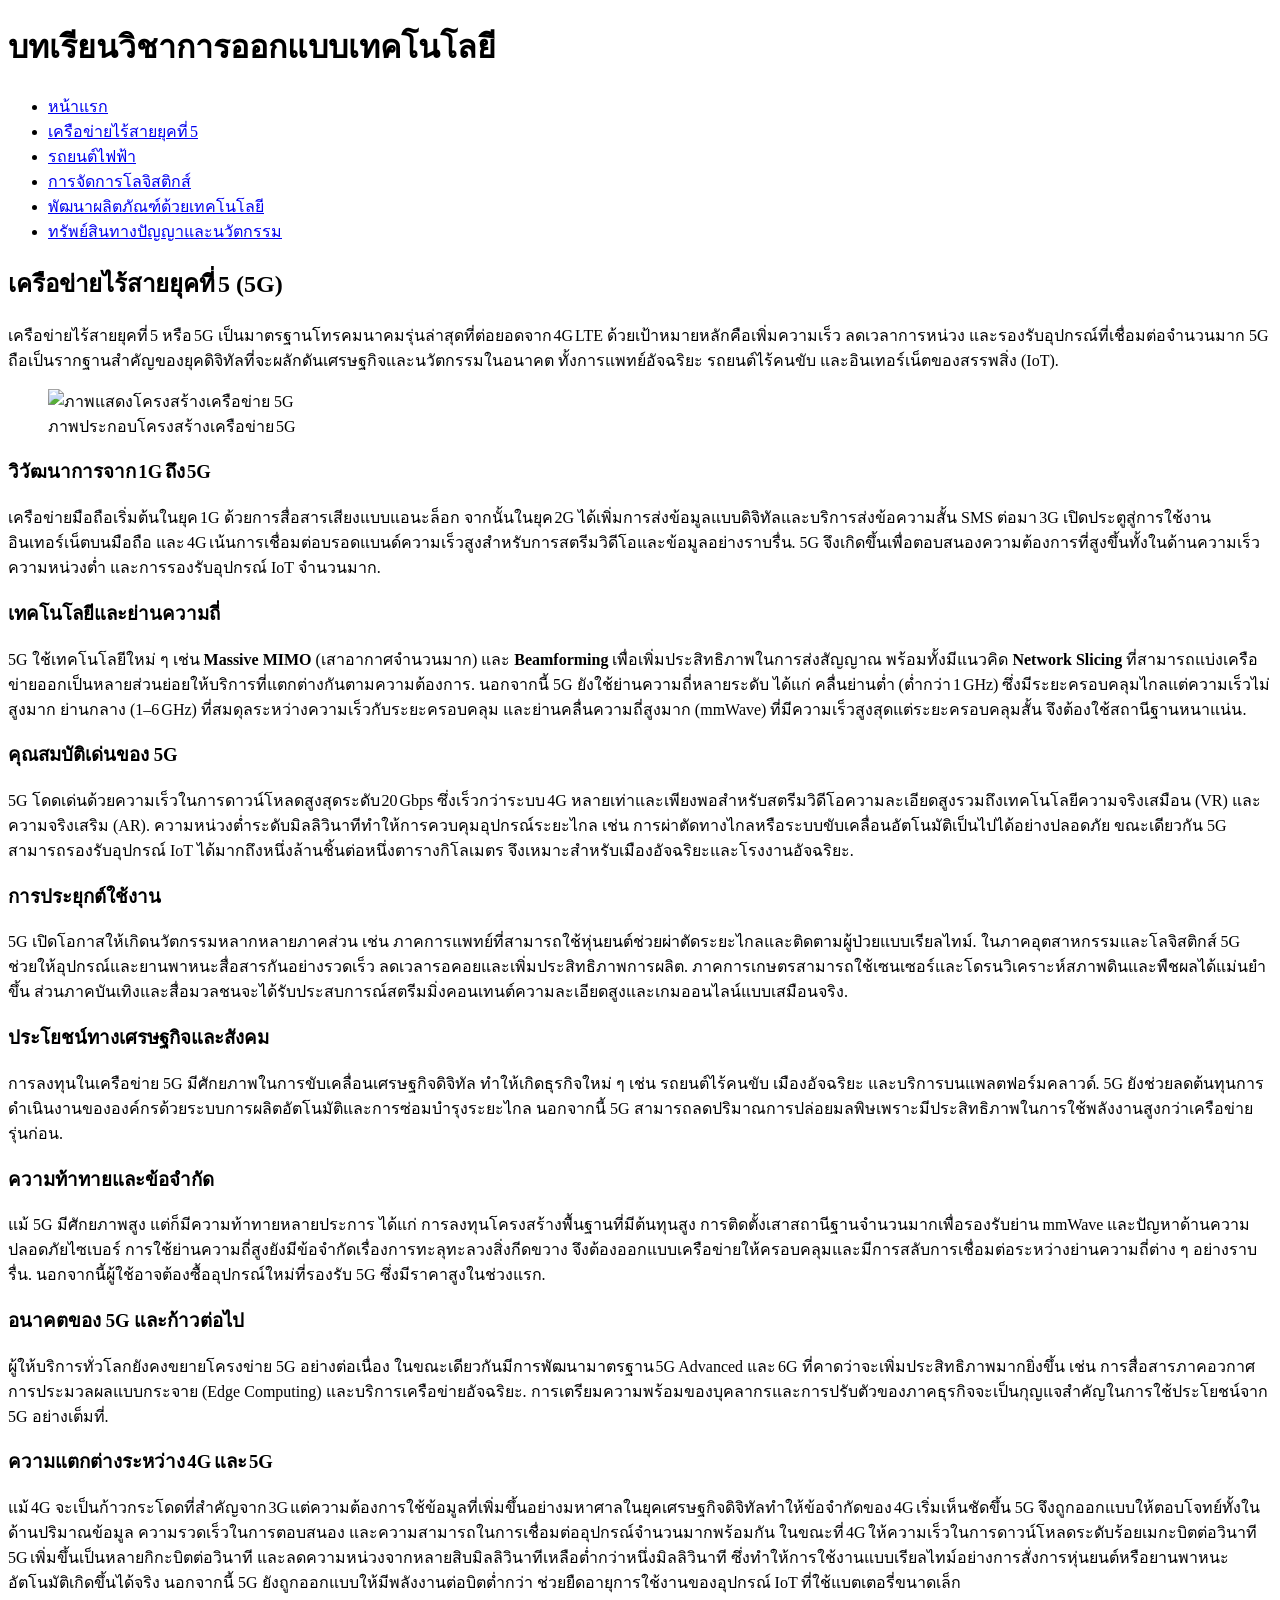
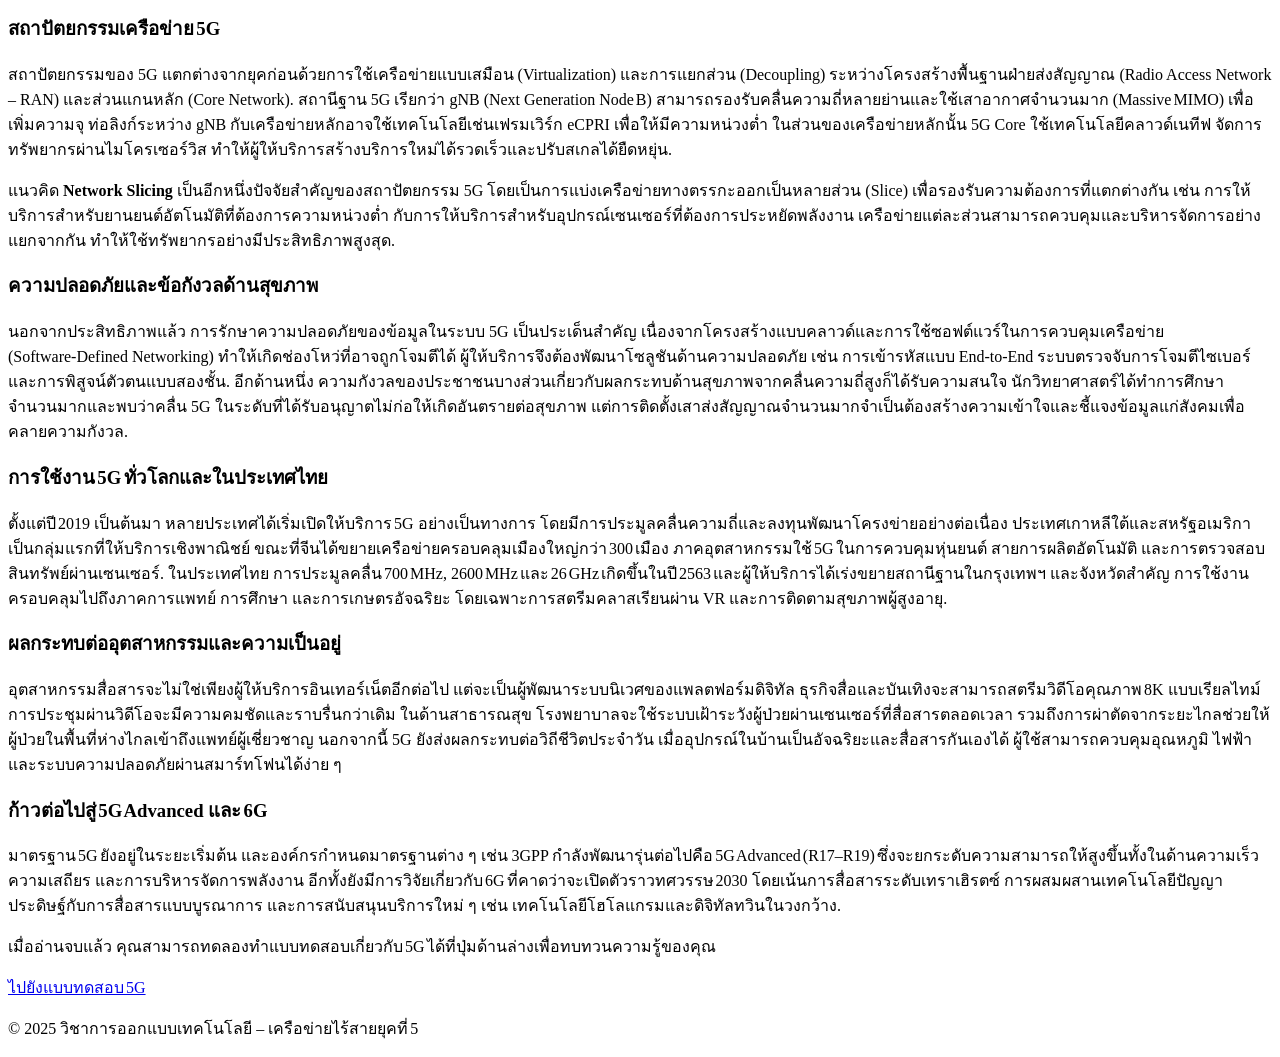
==== 5g.html @ a0be7d66 "Add files via upload" ====
<!DOCTYPE html>
<html lang="th">
<head>
  <meta charset="UTF-8">
  <meta name="viewport" content="width=device-width, initial-scale=1.0">
  <title>เครือข่ายไร้สายยุคที่ 5 (5G)</title>
  <link rel="stylesheet" href="css/style.css">
</head>
<body>
  <header>
    <h1>บทเรียนวิชาการออกแบบเทคโนโลยี</h1>
    <nav>
      <ul>
        <li><a href="index.html">หน้าแรก</a></li>
        <li><a href="5g.html">เครือข่ายไร้สายยุคที่ 5</a></li>
        <li><a href="ev.html">รถยนต์ไฟฟ้า</a></li>
        <li><a href="logistics.html">การจัดการโลจิสติกส์</a></li>
        <li><a href="product_dev.html">พัฒนาผลิตภัณฑ์ด้วยเทคโนโลยี</a></li>
        <li><a href="ip.html">ทรัพย์สินทางปัญญาและนวัตกรรม</a></li>
      </ul>
    </nav>
  </header>

  <div class="container">
    <h2>เครือข่ายไร้สายยุคที่ 5 (5G)</h2>

    <p>เครือข่ายไร้สายยุคที่ 5 หรือ 5G เป็นมาตรฐานโทรคมนาคมรุ่นล่าสุดที่ต่อยอดจาก 4G LTE ด้วยเป้าหมายหลักคือเพิ่มความเร็ว ลดเวลาการหน่วง และรองรับอุปกรณ์ที่เชื่อมต่อจำนวนมาก 5G ถือเป็นรากฐานสำคัญของยุคดิจิทัลที่จะผลักดันเศรษฐกิจและนวัตกรรมในอนาคต ทั้งการแพทย์อัจฉริยะ รถยนต์ไร้คนขับ และอินเทอร์เน็ตของสรรพสิ่ง (IoT).</p>

    <figure>
      <img src="images/5g_detail.png" alt="ภาพแสดงโครงสร้างเครือข่าย 5G">
      <figcaption>ภาพประกอบโครงสร้างเครือข่าย 5G</figcaption>
    </figure>

    <h3>วิวัฒนาการจาก 1G ถึง 5G</h3>
    <p>เครือข่ายมือถือเริ่มต้นในยุค 1G ด้วยการสื่อสารเสียงแบบแอนะล็อก จากนั้นในยุค 2G ได้เพิ่มการส่งข้อมูลแบบดิจิทัลและบริการส่งข้อความสั้น SMS ต่อมา 3G เปิดประตูสู่การใช้งานอินเทอร์เน็ตบนมือถือ และ 4G เน้นการเชื่อมต่อบรอดแบนด์ความเร็วสูงสำหรับการสตรีมวิดีโอและข้อมูลอย่างราบรื่น. 5G จึงเกิดขึ้นเพื่อตอบสนองความต้องการที่สูงขึ้นทั้งในด้านความเร็ว ความหน่วงต่ำ และการรองรับอุปกรณ์ IoT จำนวนมาก.</p>

    <h3>เทคโนโลยีและย่านความถี่</h3>
    <p>5G ใช้เทคโนโลยีใหม่ ๆ เช่น <strong>Massive MIMO</strong> (เสาอากาศจำนวนมาก) และ <strong>Beamforming</strong> เพื่อเพิ่มประสิทธิภาพในการส่งสัญญาณ พร้อมทั้งมีแนวคิด <strong>Network Slicing</strong> ที่สามารถแบ่งเครือข่ายออกเป็นหลายส่วนย่อยให้บริการที่แตกต่างกันตามความต้องการ. นอกจากนี้ 5G ยังใช้ย่านความถี่หลายระดับ ได้แก่ คลื่นย่านต่ำ (ต่ำกว่า 1 GHz) ซึ่งมีระยะครอบคลุมไกลแต่ความเร็วไม่สูงมาก ย่านกลาง (1–6 GHz) ที่สมดุลระหว่างความเร็วกับระยะครอบคลุม และย่านคลื่นความถี่สูงมาก (mmWave) ที่มีความเร็วสูงสุดแต่ระยะครอบคลุมสั้น จึงต้องใช้สถานีฐานหนาแน่น.</p>

    <h3>คุณสมบัติเด่นของ 5G</h3>
    <p>5G โดดเด่นด้วยความเร็วในการดาวน์โหลดสูงสุดระดับ 20 Gbps ซึ่งเร็วกว่าระบบ 4G หลายเท่าและเพียงพอสำหรับสตรีมวิดีโอความละเอียดสูงรวมถึงเทคโนโลยีความจริงเสมือน (VR) และความจริงเสริม (AR). ความหน่วงต่ำระดับมิลลิวินาทีทำให้การควบคุมอุปกรณ์ระยะไกล เช่น การผ่าตัดทางไกลหรือระบบขับเคลื่อนอัตโนมัติเป็นไปได้อย่างปลอดภัย ขณะเดียวกัน 5G สามารถรองรับอุปกรณ์ IoT ได้มากถึงหนึ่งล้านชิ้นต่อหนึ่งตารางกิโลเมตร จึงเหมาะสำหรับเมืองอัจฉริยะและโรงงานอัจฉริยะ.</p>

    <h3>การประยุกต์ใช้งาน</h3>
    <p>5G เปิดโอกาสให้เกิดนวัตกรรมหลากหลายภาคส่วน เช่น ภาคการแพทย์ที่สามารถใช้หุ่นยนต์ช่วยผ่าตัดระยะไกลและติดตามผู้ป่วยแบบเรียลไทม์. ในภาคอุตสาหกรรมและโลจิสติกส์ 5G ช่วยให้อุปกรณ์และยานพาหนะสื่อสารกันอย่างรวดเร็ว ลดเวลารอคอยและเพิ่มประสิทธิภาพการผลิต. ภาคการเกษตรสามารถใช้เซนเซอร์และโดรนวิเคราะห์สภาพดินและพืชผลได้แม่นยำขึ้น ส่วนภาคบันเทิงและสื่อมวลชนจะได้รับประสบการณ์สตรีมมิ่งคอนเทนต์ความละเอียดสูงและเกมออนไลน์แบบเสมือนจริง.</p>

    <h3>ประโยชน์ทางเศรษฐกิจและสังคม</h3>
    <p>การลงทุนในเครือข่าย 5G มีศักยภาพในการขับเคลื่อนเศรษฐกิจดิจิทัล ทำให้เกิดธุรกิจใหม่ ๆ เช่น รถยนต์ไร้คนขับ เมืองอัจฉริยะ และบริการบนแพลตฟอร์มคลาวด์. 5G ยังช่วยลดต้นทุนการดำเนินงานขององค์กรด้วยระบบการผลิตอัตโนมัติและการซ่อมบำรุงระยะไกล นอกจากนี้ 5G สามารถลดปริมาณการปล่อยมลพิษเพราะมีประสิทธิภาพในการใช้พลังงานสูงกว่าเครือข่ายรุ่นก่อน.</p>

    <h3>ความท้าทายและข้อจำกัด</h3>
    <p>แม้ 5G มีศักยภาพสูง แต่ก็มีความท้าทายหลายประการ ได้แก่ การลงทุนโครงสร้างพื้นฐานที่มีต้นทุนสูง การติดตั้งเสาสถานีฐานจำนวนมากเพื่อรองรับย่าน mmWave และปัญหาด้านความปลอดภัยไซเบอร์ การใช้ย่านความถี่สูงยังมีข้อจำกัดเรื่องการทะลุทะลวงสิ่งกีดขวาง จึงต้องออกแบบเครือข่ายให้ครอบคลุมและมีการสลับการเชื่อมต่อระหว่างย่านความถี่ต่าง ๆ อย่างราบรื่น. นอกจากนี้ผู้ใช้อาจต้องซื้ออุปกรณ์ใหม่ที่รองรับ 5G ซึ่งมีราคาสูงในช่วงแรก.</p>

    <h3>อนาคตของ 5G และก้าวต่อไป</h3>
    <p>ผู้ให้บริการทั่วโลกยังคงขยายโครงข่าย 5G อย่างต่อเนื่อง ในขณะเดียวกันมีการพัฒนามาตรฐาน 5G&nbsp;Advanced และ 6G ที่คาดว่าจะเพิ่มประสิทธิภาพมากยิ่งขึ้น เช่น การสื่อสารภาคอวกาศ การประมวลผลแบบกระจาย (Edge Computing) และบริการเครือข่ายอัจฉริยะ. การเตรียมความพร้อมของบุคลากรและการปรับตัวของภาคธุรกิจจะเป็นกุญแจสำคัญในการใช้ประโยชน์จาก 5G อย่างเต็มที่.</p>

    <!-- เพิ่มเนื้อหาเชิงลึกเกี่ยวกับเครือข่าย 5G -->
    <h3>ความแตกต่างระหว่าง 4G และ 5G</h3>
    <p>แม้ 4G จะเป็นก้าวกระโดดที่สำคัญจาก 3G แต่ความต้องการใช้ข้อมูลที่เพิ่มขึ้นอย่างมหาศาลในยุคเศรษฐกิจดิจิทัลทำให้ข้อจำกัดของ 4G เริ่มเห็นชัดขึ้น 5G จึงถูกออกแบบให้ตอบโจทย์ทั้งในด้านปริมาณข้อมูล ความรวดเร็วในการตอบสนอง และความสามารถในการเชื่อมต่ออุปกรณ์จำนวนมากพร้อมกัน ในขณะที่ 4G ให้ความเร็วในการดาวน์โหลดระดับร้อยเมกะบิตต่อวินาที 5G เพิ่มขึ้นเป็นหลายกิกะบิตต่อวินาที และลดความหน่วงจากหลายสิบมิลลิวินาทีเหลือต่ำกว่าหนึ่งมิลลิวินาที ซึ่งทำให้การใช้งานแบบเรียลไทม์อย่างการสั่งการหุ่นยนต์หรือยานพาหนะอัตโนมัติเกิดขึ้นได้จริง นอกจากนี้ 5G ยังถูกออกแบบให้มีพลังงานต่อบิตต่ำกว่า ช่วยยืดอายุการใช้งานของอุปกรณ์ IoT ที่ใช้แบตเตอรี่ขนาดเล็ก</p>

    <h3>สถาปัตยกรรมเครือข่าย 5G</h3>
    <p>สถาปัตยกรรมของ 5G แตกต่างจากยุคก่อนด้วยการใช้เครือข่ายแบบเสมือน (Virtualization) และการแยกส่วน (Decoupling) ระหว่างโครงสร้างพื้นฐานฝ่ายส่งสัญญาณ (Radio Access Network – RAN) และส่วนแกนหลัก (Core Network). สถานีฐาน 5G เรียกว่า gNB (Next Generation Node B) สามารถรองรับคลื่นความถี่หลายย่านและใช้เสาอากาศจำนวนมาก (Massive MIMO) เพื่อเพิ่มความจุ ท่อลิงก์ระหว่าง gNB กับเครือข่ายหลักอาจใช้เทคโนโลยีเช่นเฟรมเวิร์ก eCPRI เพื่อให้มีความหน่วงต่ำ ในส่วนของเครือข่ายหลักนั้น 5G Core ใช้เทคโนโลยีคลาวด์เนทีฟ จัดการทรัพยากรผ่านไมโครเซอร์วิส ทำให้ผู้ให้บริการสร้างบริการใหม่ได้รวดเร็วและปรับสเกลได้ยืดหยุ่น.</p>
    <p>แนวคิด <strong>Network Slicing</strong> เป็นอีกหนึ่งปัจจัยสำคัญของสถาปัตยกรรม 5G โดยเป็นการแบ่งเครือข่ายทางตรรกะออกเป็นหลายส่วน (Slice) เพื่อรองรับความต้องการที่แตกต่างกัน เช่น การให้บริการสำหรับยานยนต์อัตโนมัติที่ต้องการความหน่วงต่ำ กับการให้บริการสำหรับอุปกรณ์เซนเซอร์ที่ต้องการประหยัดพลังงาน เครือข่ายแต่ละส่วนสามารถควบคุมและบริหารจัดการอย่างแยกจากกัน ทำให้ใช้ทรัพยากรอย่างมีประสิทธิภาพสูงสุด.</p>

    <h3>ความปลอดภัยและข้อกังวลด้านสุขภาพ</h3>
    <p>นอกจากประสิทธิภาพแล้ว การรักษาความปลอดภัยของข้อมูลในระบบ 5G เป็นประเด็นสำคัญ เนื่องจากโครงสร้างแบบคลาวด์และการใช้ซอฟต์แวร์ในการควบคุมเครือข่าย (Software‑Defined Networking) ทำให้เกิดช่องโหว่ที่อาจถูกโจมตีได้ ผู้ให้บริการจึงต้องพัฒนาโซลูชันด้านความปลอดภัย เช่น การเข้ารหัสแบบ End‑to‑End ระบบตรวจจับการโจมตีไซเบอร์ และการพิสูจน์ตัวตนแบบสองชั้น. อีกด้านหนึ่ง ความกังวลของประชาชนบางส่วนเกี่ยวกับผลกระทบด้านสุขภาพจากคลื่นความถี่สูงก็ได้รับความสนใจ นักวิทยาศาสตร์ได้ทำการศึกษาจำนวนมากและพบว่าคลื่น 5G ในระดับที่ได้รับอนุญาตไม่ก่อให้เกิดอันตรายต่อสุขภาพ แต่การติดตั้งเสาส่งสัญญาณจำนวนมากจำเป็นต้องสร้างความเข้าใจและชี้แจงข้อมูลแก่สังคมเพื่อคลายความกังวล.</p>

    <h3>การใช้งาน 5G ทั่วโลกและในประเทศไทย</h3>
    <p>ตั้งแต่ปี 2019 เป็นต้นมา หลายประเทศได้เริ่มเปิดให้บริการ 5G อย่างเป็นทางการ โดยมีการประมูลคลื่นความถี่และลงทุนพัฒนาโครงข่ายอย่างต่อเนื่อง ประเทศเกาหลีใต้และสหรัฐอเมริกาเป็นกลุ่มแรกที่ให้บริการเชิงพาณิชย์ ขณะที่จีนได้ขยายเครือข่ายครอบคลุมเมืองใหญ่กว่า 300 เมือง ภาคอุตสาหกรรมใช้ 5G ในการควบคุมหุ่นยนต์ สายการผลิตอัตโนมัติ และการตรวจสอบสินทรัพย์ผ่านเซนเซอร์. ในประเทศไทย การประมูลคลื่น 700 MHz, 2600 MHz และ 26 GHz เกิดขึ้นในปี 2563 และผู้ให้บริการได้เร่งขยายสถานีฐานในกรุงเทพฯ และจังหวัดสำคัญ การใช้งานครอบคลุมไปถึงภาคการแพทย์ การศึกษา และการเกษตรอัจฉริยะ โดยเฉพาะการสตรีมคลาสเรียนผ่าน VR และการติดตามสุขภาพผู้สูงอายุ.</p>

    <h3>ผลกระทบต่ออุตสาหกรรมและความเป็นอยู่</h3>
    <p>อุตสาหกรรมสื่อสารจะไม่ใช่เพียงผู้ให้บริการอินเทอร์เน็ตอีกต่อไป แต่จะเป็นผู้พัฒนาระบบนิเวศของแพลตฟอร์มดิจิทัล ธุรกิจสื่อและบันเทิงจะสามารถสตรีมวิดีโอคุณภาพ 8K แบบเรียลไทม์ การประชุมผ่านวิดีโอจะมีความคมชัดและราบรื่นกว่าเดิม ในด้านสาธารณสุข โรงพยาบาลจะใช้ระบบเฝ้าระวังผู้ป่วยผ่านเซนเซอร์ที่สื่อสารตลอดเวลา รวมถึงการผ่าตัดจากระยะไกลช่วยให้ผู้ป่วยในพื้นที่ห่างไกลเข้าถึงแพทย์ผู้เชี่ยวชาญ นอกจากนี้ 5G ยังส่งผลกระทบต่อวิถีชีวิตประจำวัน เมื่ออุปกรณ์ในบ้านเป็นอัจฉริยะและสื่อสารกันเองได้ ผู้ใช้สามารถควบคุมอุณหภูมิ ไฟฟ้า และระบบความปลอดภัยผ่านสมาร์ทโฟนได้ง่าย ๆ</p>

    <h3>ก้าวต่อไปสู่ 5G Advanced และ 6G</h3>
    <p>มาตรฐาน 5G ยังอยู่ในระยะเริ่มต้น และองค์กรกำหนดมาตรฐานต่าง ๆ เช่น 3GPP กำลังพัฒนารุ่นต่อไปคือ 5G Advanced (R17–R19) ซึ่งจะยกระดับความสามารถให้สูงขึ้นทั้งในด้านความเร็ว ความเสถียร และการบริหารจัดการพลังงาน อีกทั้งยังมีการวิจัยเกี่ยวกับ 6G ที่คาดว่าจะเปิดตัวราวทศวรรษ 2030 โดยเน้นการสื่อสารระดับเทราเฮิรตซ์ การผสมผสานเทคโนโลยีปัญญาประดิษฐ์กับการสื่อสารแบบบูรณาการ และการสนับสนุนบริการใหม่ ๆ เช่น เทคโนโลยีโฮโลแกรมและดิจิทัลทวินในวงกว้าง.</p>

    <p>เมื่ออ่านจบแล้ว คุณสามารถทดลองทำแบบทดสอบเกี่ยวกับ 5G ได้ที่ปุ่มด้านล่างเพื่อทบทวนความรู้ของคุณ</p>
    <p><a href="5g_quiz.html" class="button-link">ไปยังแบบทดสอบ 5G</a></p>
  </div>

  <footer>
    <p>&copy; 2025 วิชาการออกแบบเทคโนโลยี – เครือข่ายไร้สายยุคที่ 5</p>
  </footer>
</body>
</html>
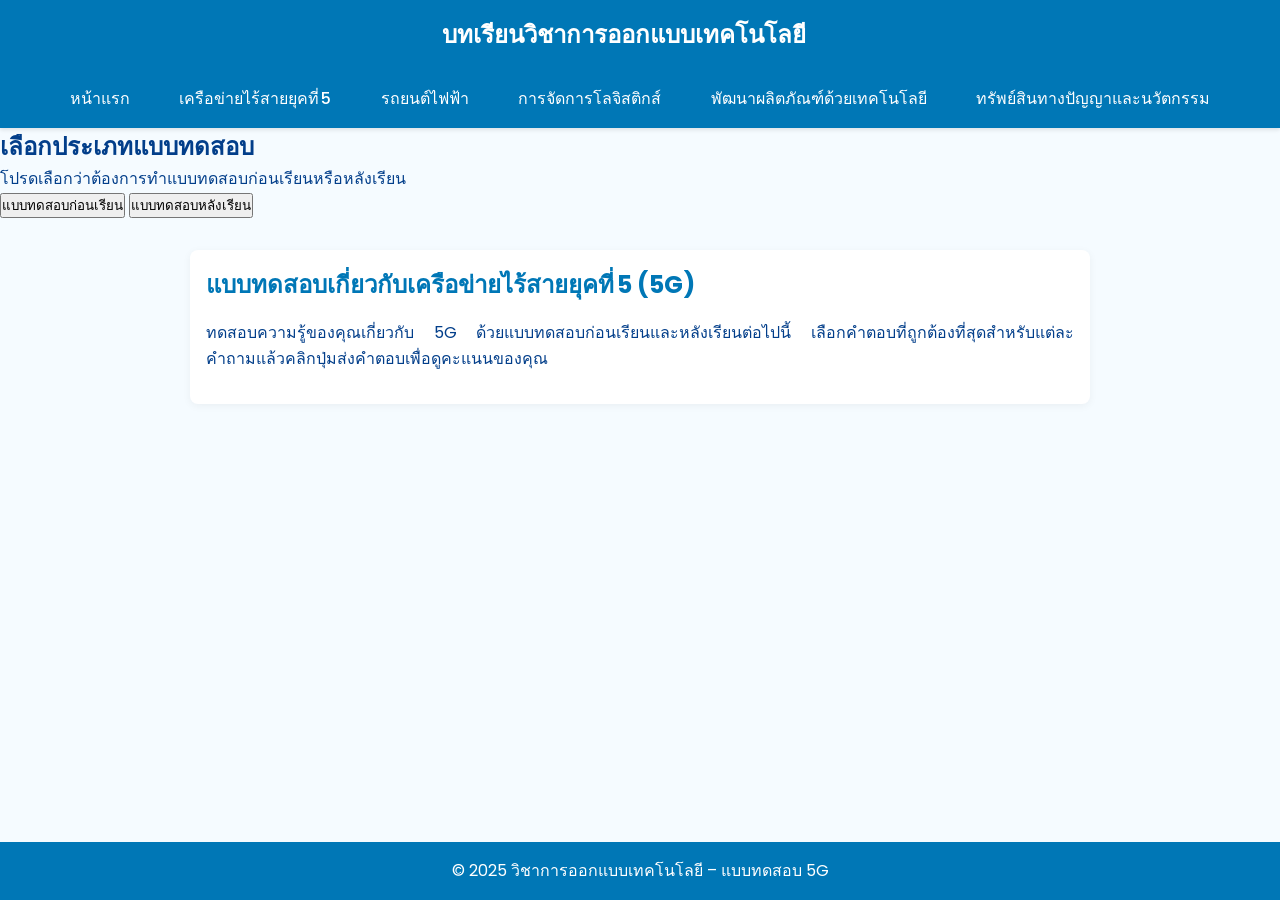
==== commit a2184635: "Update 5g.html" ====
--- a/5g.html
+++ b/5g.html
@@ -3,8 +3,9 @@
 <head>
   <meta charset="UTF-8">
   <meta name="viewport" content="width=device-width, initial-scale=1.0">
-  <title>เครือข่ายไร้สายยุคที่ 5 (5G)</title>
+  <title>แบบทดสอบ 5G</title>
   <link rel="stylesheet" href="css/style.css">
+  <script src="js/script.js"></script>
 </head>
 <body>
   <header>
@@ -21,63 +22,100 @@
     </nav>
   </header>
 
+
+  <div id="quiz-selector" class="quiz-selector">
+  <h2>เลือกประเภทแบบทดสอบ</h2>
+  <p>โปรดเลือกว่าต้องการทำแบบทดสอบก่อนเรียนหรือหลังเรียน</p>
+  <button onclick="showQuiz('pre-test')">แบบทดสอบก่อนเรียน</button>
+  <button onclick="showQuiz('post-test')">แบบทดสอบหลังเรียน</button>
+</div>
+
   <div class="container">
-    <h2>เครือข่ายไร้สายยุคที่ 5 (5G)</h2>
+    <h2>แบบทดสอบเกี่ยวกับเครือข่ายไร้สายยุคที่ 5 (5G)</h2>
 
-    <p>เครือข่ายไร้สายยุคที่ 5 หรือ 5G เป็นมาตรฐานโทรคมนาคมรุ่นล่าสุดที่ต่อยอดจาก 4G LTE ด้วยเป้าหมายหลักคือเพิ่มความเร็ว ลดเวลาการหน่วง และรองรับอุปกรณ์ที่เชื่อมต่อจำนวนมาก 5G ถือเป็นรากฐานสำคัญของยุคดิจิทัลที่จะผลักดันเศรษฐกิจและนวัตกรรมในอนาคต ทั้งการแพทย์อัจฉริยะ รถยนต์ไร้คนขับ และอินเทอร์เน็ตของสรรพสิ่ง (IoT).</p>
+    <p>ทดสอบความรู้ของคุณเกี่ยวกับ 5G ด้วยแบบทดสอบก่อนเรียนและหลังเรียนต่อไปนี้ เลือกคำตอบที่ถูกต้องที่สุดสำหรับแต่ละคำถามแล้วคลิกปุ่มส่งคำตอบเพื่อดูคะแนนของคุณ</p>
 
-    <figure>
-      <img src="images/5g_detail.png" alt="ภาพแสดงโครงสร้างเครือข่าย 5G">
-      <figcaption>ภาพประกอบโครงสร้างเครือข่าย 5G</figcaption>
-    </figure>
+    <!-- Pre-test -->
+    <section id="pre-test" class="quiz-section" style="display:none;">
+      <h3>แบบทดสอบก่อนเรียน</h3>
+      <form id="preQuiz">
+        <div class="question">
+          <p>1. ข้อใดคือเครือข่ายที่เริ่มให้บริการส่งข้อความ SMS?</p>
+          <label><input type="radio" name="q1" value="1G"> 1G</label>
+          <label><input type="radio" name="q1" value="2G"> 2G</label>
+          <label><input type="radio" name="q1" value="3G"> 3G</label>
+          <label><input type="radio" name="q1" value="4G"> 4G</label>
+        </div>
+        <div class="question">
+          <p>2. ข้อใดเป็นคุณสมบัติหลักของ 5G?</p>
+          <label><input type="radio" name="q2" value="high-latency"> ความหน่วงสูง</label>
+          <label><input type="radio" name="q2" value="slower"> ช้ากว่า 4G</label>
+          <label><input type="radio" name="q2" value="few-devices"> รองรับอุปกรณ์จำนวนน้อย</label>
+          <label><input type="radio" name="q2" value="speed-low-latency"> ความเร็วสูงและความหน่วงต่ำ</label>
+        </div>
+        <div class="question">
+          <p>3. เครือข่าย 5G สามารถรองรับอุปกรณ์ได้ถึงกี่เครื่องต่อหนึ่งตารางกิโลเมตร?</p>
+          <label><input type="radio" name="q3" value="1k"> 1,000</label>
+          <label><input type="radio" name="q3" value="10k"> 10,000</label>
+          <label><input type="radio" name="q3" value="1M"> 1&nbsp;ล้าน</label>
+          <label><input type="radio" name="q3" value="10M"> 10&nbsp;ล้าน</label>
+        </div>
+        <button type="button" onclick="gradeQuiz('preQuiz', ['2G','speed-low-latency','1M'])">ส่งคำตอบ</button>
+      </form>
+    </section>
 
-    <h3>วิวัฒนาการจาก 1G ถึง 5G</h3>
-    <p>เครือข่ายมือถือเริ่มต้นในยุค 1G ด้วยการสื่อสารเสียงแบบแอนะล็อก จากนั้นในยุค 2G ได้เพิ่มการส่งข้อมูลแบบดิจิทัลและบริการส่งข้อความสั้น SMS ต่อมา 3G เปิดประตูสู่การใช้งานอินเทอร์เน็ตบนมือถือ และ 4G เน้นการเชื่อมต่อบรอดแบนด์ความเร็วสูงสำหรับการสตรีมวิดีโอและข้อมูลอย่างราบรื่น. 5G จึงเกิดขึ้นเพื่อตอบสนองความต้องการที่สูงขึ้นทั้งในด้านความเร็ว ความหน่วงต่ำ และการรองรับอุปกรณ์ IoT จำนวนมาก.</p>
+    <!-- Post-test -->
+    <section id="post-test" class="quiz-section" style="display:none;">
+      <h3>แบบทดสอบหลังเรียน</h3>
+      <form id="postQuiz">
+        <div class="question">
+          <p>1. 5G มีประโยชน์ต่อภาคใดบ้าง?</p>
+          <label><input type="radio" name="q1" value="finance"> การเงิน</label>
+          <label><input type="radio" name="q1" value="industry"> อุตสาหกรรมและการผลิต</label>
+          <label><input type="radio" name="q1" value="agriculture"> การเกษตร</label>
+          <label><input type="radio" name="q1" value="all-sectors"> ทั้งหมดที่กล่าวมา</label>
+        </div>
+        <div class="question">
+          <p>2. คุณสมบัติใดช่วยให้แพทย์ผ่าตัดจากระยะไกลผ่านเครือข่าย 5G ได้?</p>
+          <label><input type="radio" name="q2" value="high-speed"> ความเร็วสูง</label>
+          <label><input type="radio" name="q2" value="low-latency"> ความหน่วงต่ำ</label>
+          <label><input type="radio" name="q2" value="few-devices"> รองรับอุปกรณ์น้อย</label>
+          <label><input type="radio" name="q2" value="high-energy"> บริโภคพลังงานสูง</label>
+        </div>
+        <div class="question">
+          <p>3. ความเร็วในการรับส่งข้อมูลของ 5G สูงสุดประมาณเท่าใด?</p>
+          <label><input type="radio" name="q3" value="20Kbps"> 20&nbsp;กิโลบิตต่อวินาที</label>
+          <label><input type="radio" name="q3" value="20Mbps"> 20&nbsp;เมกะบิตต่อวินาที</label>
+          <label><input type="radio" name="q3" value="20Gbps"> 20&nbsp;กิกะบิตต่อวินาที</label>
+          <label><input type="radio" name="q3" value="200Gbps"> 200&nbsp;กิกะบิตต่อวินาที</label>
+        </div>
+        <button type="button" onclick="gradeQuiz('postQuiz', ['all-sectors','low-latency','20Gbps'])">ส่งคำตอบ</button>
+      </form>
+    </section>
+  </div>
 
-    <h3>เทคโนโลยีและย่านความถี่</h3>
-    <p>5G ใช้เทคโนโลยีใหม่ ๆ เช่น <strong>Massive MIMO</strong> (เสาอากาศจำนวนมาก) และ <strong>Beamforming</strong> เพื่อเพิ่มประสิทธิภาพในการส่งสัญญาณ พร้อมทั้งมีแนวคิด <strong>Network Slicing</strong> ที่สามารถแบ่งเครือข่ายออกเป็นหลายส่วนย่อยให้บริการที่แตกต่างกันตามความต้องการ. นอกจากนี้ 5G ยังใช้ย่านความถี่หลายระดับ ได้แก่ คลื่นย่านต่ำ (ต่ำกว่า 1 GHz) ซึ่งมีระยะครอบคลุมไกลแต่ความเร็วไม่สูงมาก ย่านกลาง (1–6 GHz) ที่สมดุลระหว่างความเร็วกับระยะครอบคลุม และย่านคลื่นความถี่สูงมาก (mmWave) ที่มีความเร็วสูงสุดแต่ระยะครอบคลุมสั้น จึงต้องใช้สถานีฐานหนาแน่น.</p>
-
-    <h3>คุณสมบัติเด่นของ 5G</h3>
-    <p>5G โดดเด่นด้วยความเร็วในการดาวน์โหลดสูงสุดระดับ 20 Gbps ซึ่งเร็วกว่าระบบ 4G หลายเท่าและเพียงพอสำหรับสตรีมวิดีโอความละเอียดสูงรวมถึงเทคโนโลยีความจริงเสมือน (VR) และความจริงเสริม (AR). ความหน่วงต่ำระดับมิลลิวินาทีทำให้การควบคุมอุปกรณ์ระยะไกล เช่น การผ่าตัดทางไกลหรือระบบขับเคลื่อนอัตโนมัติเป็นไปได้อย่างปลอดภัย ขณะเดียวกัน 5G สามารถรองรับอุปกรณ์ IoT ได้มากถึงหนึ่งล้านชิ้นต่อหนึ่งตารางกิโลเมตร จึงเหมาะสำหรับเมืองอัจฉริยะและโรงงานอัจฉริยะ.</p>
-
-    <h3>การประยุกต์ใช้งาน</h3>
-    <p>5G เปิดโอกาสให้เกิดนวัตกรรมหลากหลายภาคส่วน เช่น ภาคการแพทย์ที่สามารถใช้หุ่นยนต์ช่วยผ่าตัดระยะไกลและติดตามผู้ป่วยแบบเรียลไทม์. ในภาคอุตสาหกรรมและโลจิสติกส์ 5G ช่วยให้อุปกรณ์และยานพาหนะสื่อสารกันอย่างรวดเร็ว ลดเวลารอคอยและเพิ่มประสิทธิภาพการผลิต. ภาคการเกษตรสามารถใช้เซนเซอร์และโดรนวิเคราะห์สภาพดินและพืชผลได้แม่นยำขึ้น ส่วนภาคบันเทิงและสื่อมวลชนจะได้รับประสบการณ์สตรีมมิ่งคอนเทนต์ความละเอียดสูงและเกมออนไลน์แบบเสมือนจริง.</p>
-
-    <h3>ประโยชน์ทางเศรษฐกิจและสังคม</h3>
-    <p>การลงทุนในเครือข่าย 5G มีศักยภาพในการขับเคลื่อนเศรษฐกิจดิจิทัล ทำให้เกิดธุรกิจใหม่ ๆ เช่น รถยนต์ไร้คนขับ เมืองอัจฉริยะ และบริการบนแพลตฟอร์มคลาวด์. 5G ยังช่วยลดต้นทุนการดำเนินงานขององค์กรด้วยระบบการผลิตอัตโนมัติและการซ่อมบำรุงระยะไกล นอกจากนี้ 5G สามารถลดปริมาณการปล่อยมลพิษเพราะมีประสิทธิภาพในการใช้พลังงานสูงกว่าเครือข่ายรุ่นก่อน.</p>
-
-    <h3>ความท้าทายและข้อจำกัด</h3>
-    <p>แม้ 5G มีศักยภาพสูง แต่ก็มีความท้าทายหลายประการ ได้แก่ การลงทุนโครงสร้างพื้นฐานที่มีต้นทุนสูง การติดตั้งเสาสถานีฐานจำนวนมากเพื่อรองรับย่าน mmWave และปัญหาด้านความปลอดภัยไซเบอร์ การใช้ย่านความถี่สูงยังมีข้อจำกัดเรื่องการทะลุทะลวงสิ่งกีดขวาง จึงต้องออกแบบเครือข่ายให้ครอบคลุมและมีการสลับการเชื่อมต่อระหว่างย่านความถี่ต่าง ๆ อย่างราบรื่น. นอกจากนี้ผู้ใช้อาจต้องซื้ออุปกรณ์ใหม่ที่รองรับ 5G ซึ่งมีราคาสูงในช่วงแรก.</p>
-
-    <h3>อนาคตของ 5G และก้าวต่อไป</h3>
-    <p>ผู้ให้บริการทั่วโลกยังคงขยายโครงข่าย 5G อย่างต่อเนื่อง ในขณะเดียวกันมีการพัฒนามาตรฐาน 5G&nbsp;Advanced และ 6G ที่คาดว่าจะเพิ่มประสิทธิภาพมากยิ่งขึ้น เช่น การสื่อสารภาคอวกาศ การประมวลผลแบบกระจาย (Edge Computing) และบริการเครือข่ายอัจฉริยะ. การเตรียมความพร้อมของบุคลากรและการปรับตัวของภาคธุรกิจจะเป็นกุญแจสำคัญในการใช้ประโยชน์จาก 5G อย่างเต็มที่.</p>
-
-    <!-- เพิ่มเนื้อหาเชิงลึกเกี่ยวกับเครือข่าย 5G -->
-    <h3>ความแตกต่างระหว่าง 4G และ 5G</h3>
-    <p>แม้ 4G จะเป็นก้าวกระโดดที่สำคัญจาก 3G แต่ความต้องการใช้ข้อมูลที่เพิ่มขึ้นอย่างมหาศาลในยุคเศรษฐกิจดิจิทัลทำให้ข้อจำกัดของ 4G เริ่มเห็นชัดขึ้น 5G จึงถูกออกแบบให้ตอบโจทย์ทั้งในด้านปริมาณข้อมูล ความรวดเร็วในการตอบสนอง และความสามารถในการเชื่อมต่ออุปกรณ์จำนวนมากพร้อมกัน ในขณะที่ 4G ให้ความเร็วในการดาวน์โหลดระดับร้อยเมกะบิตต่อวินาที 5G เพิ่มขึ้นเป็นหลายกิกะบิตต่อวินาที และลดความหน่วงจากหลายสิบมิลลิวินาทีเหลือต่ำกว่าหนึ่งมิลลิวินาที ซึ่งทำให้การใช้งานแบบเรียลไทม์อย่างการสั่งการหุ่นยนต์หรือยานพาหนะอัตโนมัติเกิดขึ้นได้จริง นอกจากนี้ 5G ยังถูกออกแบบให้มีพลังงานต่อบิตต่ำกว่า ช่วยยืดอายุการใช้งานของอุปกรณ์ IoT ที่ใช้แบตเตอรี่ขนาดเล็ก</p>
-
-    <h3>สถาปัตยกรรมเครือข่าย 5G</h3>
-    <p>สถาปัตยกรรมของ 5G แตกต่างจากยุคก่อนด้วยการใช้เครือข่ายแบบเสมือน (Virtualization) และการแยกส่วน (Decoupling) ระหว่างโครงสร้างพื้นฐานฝ่ายส่งสัญญาณ (Radio Access Network – RAN) และส่วนแกนหลัก (Core Network). สถานีฐาน 5G เรียกว่า gNB (Next Generation Node B) สามารถรองรับคลื่นความถี่หลายย่านและใช้เสาอากาศจำนวนมาก (Massive MIMO) เพื่อเพิ่มความจุ ท่อลิงก์ระหว่าง gNB กับเครือข่ายหลักอาจใช้เทคโนโลยีเช่นเฟรมเวิร์ก eCPRI เพื่อให้มีความหน่วงต่ำ ในส่วนของเครือข่ายหลักนั้น 5G Core ใช้เทคโนโลยีคลาวด์เนทีฟ จัดการทรัพยากรผ่านไมโครเซอร์วิส ทำให้ผู้ให้บริการสร้างบริการใหม่ได้รวดเร็วและปรับสเกลได้ยืดหยุ่น.</p>
-    <p>แนวคิด <strong>Network Slicing</strong> เป็นอีกหนึ่งปัจจัยสำคัญของสถาปัตยกรรม 5G โดยเป็นการแบ่งเครือข่ายทางตรรกะออกเป็นหลายส่วน (Slice) เพื่อรองรับความต้องการที่แตกต่างกัน เช่น การให้บริการสำหรับยานยนต์อัตโนมัติที่ต้องการความหน่วงต่ำ กับการให้บริการสำหรับอุปกรณ์เซนเซอร์ที่ต้องการประหยัดพลังงาน เครือข่ายแต่ละส่วนสามารถควบคุมและบริหารจัดการอย่างแยกจากกัน ทำให้ใช้ทรัพยากรอย่างมีประสิทธิภาพสูงสุด.</p>
-
-    <h3>ความปลอดภัยและข้อกังวลด้านสุขภาพ</h3>
-    <p>นอกจากประสิทธิภาพแล้ว การรักษาความปลอดภัยของข้อมูลในระบบ 5G เป็นประเด็นสำคัญ เนื่องจากโครงสร้างแบบคลาวด์และการใช้ซอฟต์แวร์ในการควบคุมเครือข่าย (Software‑Defined Networking) ทำให้เกิดช่องโหว่ที่อาจถูกโจมตีได้ ผู้ให้บริการจึงต้องพัฒนาโซลูชันด้านความปลอดภัย เช่น การเข้ารหัสแบบ End‑to‑End ระบบตรวจจับการโจมตีไซเบอร์ และการพิสูจน์ตัวตนแบบสองชั้น. อีกด้านหนึ่ง ความกังวลของประชาชนบางส่วนเกี่ยวกับผลกระทบด้านสุขภาพจากคลื่นความถี่สูงก็ได้รับความสนใจ นักวิทยาศาสตร์ได้ทำการศึกษาจำนวนมากและพบว่าคลื่น 5G ในระดับที่ได้รับอนุญาตไม่ก่อให้เกิดอันตรายต่อสุขภาพ แต่การติดตั้งเสาส่งสัญญาณจำนวนมากจำเป็นต้องสร้างความเข้าใจและชี้แจงข้อมูลแก่สังคมเพื่อคลายความกังวล.</p>
-
-    <h3>การใช้งาน 5G ทั่วโลกและในประเทศไทย</h3>
-    <p>ตั้งแต่ปี 2019 เป็นต้นมา หลายประเทศได้เริ่มเปิดให้บริการ 5G อย่างเป็นทางการ โดยมีการประมูลคลื่นความถี่และลงทุนพัฒนาโครงข่ายอย่างต่อเนื่อง ประเทศเกาหลีใต้และสหรัฐอเมริกาเป็นกลุ่มแรกที่ให้บริการเชิงพาณิชย์ ขณะที่จีนได้ขยายเครือข่ายครอบคลุมเมืองใหญ่กว่า 300 เมือง ภาคอุตสาหกรรมใช้ 5G ในการควบคุมหุ่นยนต์ สายการผลิตอัตโนมัติ และการตรวจสอบสินทรัพย์ผ่านเซนเซอร์. ในประเทศไทย การประมูลคลื่น 700 MHz, 2600 MHz และ 26 GHz เกิดขึ้นในปี 2563 และผู้ให้บริการได้เร่งขยายสถานีฐานในกรุงเทพฯ และจังหวัดสำคัญ การใช้งานครอบคลุมไปถึงภาคการแพทย์ การศึกษา และการเกษตรอัจฉริยะ โดยเฉพาะการสตรีมคลาสเรียนผ่าน VR และการติดตามสุขภาพผู้สูงอายุ.</p>
-
-    <h3>ผลกระทบต่ออุตสาหกรรมและความเป็นอยู่</h3>
-    <p>อุตสาหกรรมสื่อสารจะไม่ใช่เพียงผู้ให้บริการอินเทอร์เน็ตอีกต่อไป แต่จะเป็นผู้พัฒนาระบบนิเวศของแพลตฟอร์มดิจิทัล ธุรกิจสื่อและบันเทิงจะสามารถสตรีมวิดีโอคุณภาพ 8K แบบเรียลไทม์ การประชุมผ่านวิดีโอจะมีความคมชัดและราบรื่นกว่าเดิม ในด้านสาธารณสุข โรงพยาบาลจะใช้ระบบเฝ้าระวังผู้ป่วยผ่านเซนเซอร์ที่สื่อสารตลอดเวลา รวมถึงการผ่าตัดจากระยะไกลช่วยให้ผู้ป่วยในพื้นที่ห่างไกลเข้าถึงแพทย์ผู้เชี่ยวชาญ นอกจากนี้ 5G ยังส่งผลกระทบต่อวิถีชีวิตประจำวัน เมื่ออุปกรณ์ในบ้านเป็นอัจฉริยะและสื่อสารกันเองได้ ผู้ใช้สามารถควบคุมอุณหภูมิ ไฟฟ้า และระบบความปลอดภัยผ่านสมาร์ทโฟนได้ง่าย ๆ</p>
-
-    <h3>ก้าวต่อไปสู่ 5G Advanced และ 6G</h3>
-    <p>มาตรฐาน 5G ยังอยู่ในระยะเริ่มต้น และองค์กรกำหนดมาตรฐานต่าง ๆ เช่น 3GPP กำลังพัฒนารุ่นต่อไปคือ 5G Advanced (R17–R19) ซึ่งจะยกระดับความสามารถให้สูงขึ้นทั้งในด้านความเร็ว ความเสถียร และการบริหารจัดการพลังงาน อีกทั้งยังมีการวิจัยเกี่ยวกับ 6G ที่คาดว่าจะเปิดตัวราวทศวรรษ 2030 โดยเน้นการสื่อสารระดับเทราเฮิรตซ์ การผสมผสานเทคโนโลยีปัญญาประดิษฐ์กับการสื่อสารแบบบูรณาการ และการสนับสนุนบริการใหม่ ๆ เช่น เทคโนโลยีโฮโลแกรมและดิจิทัลทวินในวงกว้าง.</p>
-
-    <p>เมื่ออ่านจบแล้ว คุณสามารถทดลองทำแบบทดสอบเกี่ยวกับ 5G ได้ที่ปุ่มด้านล่างเพื่อทบทวนความรู้ของคุณ</p>
-    <p><a href="5g_quiz.html" class="button-link">ไปยังแบบทดสอบ 5G</a></p>
+  <!-- Modal -->
+  <div id="modal-overlay" class="modal-overlay">
+    <div id="modal" class="modal">
+      <h4>ผลการทดสอบ</h4>
+      <p></p>
+      <button onclick="hideModal()">ปิด</button>
+    </div>
   </div>
 
   <footer>
-    <p>&copy; 2025 วิชาการออกแบบเทคโนโลยี – เครือข่ายไร้สายยุคที่ 5</p>
+    <p>&copy; 2025 วิชาการออกแบบเทคโนโลยี – แบบทดสอบ 5G</p>
   </footer>
 </body>
-</html>+<script>
+function showQuiz(type) {
+  // ซ่อนหน้าตัวเลือก
+  document.getElementById('quiz-selector').style.display = 'none';
+  // แสดงแบบทดสอบที่เลือก
+  document.getElementById(type).style.display = 'block';
+  // เลื่อนไปด้านบน
+  window.scrollTo({ top: 0, behavior: 'smooth' });
+}
+</script>
+
+</html>
--- a/css/style.css
+++ b/css/style.css
@@ -0,0 +1,325 @@
+/*
+ * Global stylesheet for the technology design learning website.
+ *
+ * The colour palette leans on cool blues and teals to create a
+ * contemporary and calming learning environment. Generous
+ * whitespace and rounded corners make the content approachable
+ * and easy to read. All measurements use relative units where
+ * possible to ensure the layout adapts gracefully to different
+ * screen sizes.
+ */
+
+/* Import a modern Google Font for a clean typographic base.  If
+   the font cannot be loaded the browser will fall back to
+   system sans‑serif fonts. */
+@import url('https://fonts.googleapis.com/css2?family=Poppins:wght@300;400;600&display=swap');
+
+/* Reset some default styles */
+* {
+  box-sizing: border-box;
+  margin: 0;
+  padding: 0;
+}
+
+body {
+  font-family: 'Poppins', sans-serif;
+  line-height: 1.6;
+  color: #023e8a;
+  background-color: #f5fbff;
+  min-height: 100vh;
+  display: flex;
+  flex-direction: column;
+}
+
+/* Navigation bar */
+header {
+  background-color: #0077b6;
+  color: white;
+  padding: 1rem 2rem;
+  display: flex;
+  justify-content: center; /* แทน space-between เพื่อจัดกลาง */
+  align-items: center;
+  flex-wrap: wrap;
+  gap: 2rem; /* ระยะห่างระหว่างหัวข้อและเมนู */
+  box-shadow: 0 2px 4px rgba(0, 0, 0, 0.1);
+}
+
+header h1 {
+  font-size: 1.5rem;
+  font-weight: 600;
+  margin-right: 2rem; /* ระยะห่างระหว่างชื่อและเมนู */
+}
+
+nav ul {
+  list-style: none;
+  display: flex;
+  gap: 1.5rem;
+  flex-wrap: wrap;
+  justify-content: center;
+  align-items: center;
+}
+
+nav li {
+  display: inline-block;
+}
+
+nav a {
+  color: white;
+  text-decoration: none;
+  font-weight: 500;
+  padding: 0.5rem 0.8rem;
+  border-radius: 6px;
+  transition: background-color 0.2s ease, transform 0.2s ease;
+}
+
+nav a:hover {
+  background-color: #00b4d8;
+  transform: translateY(-2px);
+}
+
+
+/* Hero section */
+.hero {
+  text-align: center;
+  padding: 2rem 1rem;
+  background: linear-gradient(135deg, #00b4d8 0%, #0077b6 100%);
+  color: white;
+}
+
+.hero h2 {
+  font-size: 2.5rem;
+  margin-bottom: 0.5rem;
+}
+
+.hero p {
+  font-size: 1.1rem;
+  max-width: 800px;
+  margin: 0 auto;
+  opacity: 0.9;
+}
+
+/* Cards grid on home page */
+.card-grid {
+  display: grid;
+  grid-template-columns: repeat(auto-fit, minmax(280px, 1fr));
+  gap: 2rem;
+  padding: 2rem;
+  width: 100%;
+  max-width: 1200px;
+  margin: 0 auto;
+}
+
+.card {
+  background-color: white;
+  border-radius: 8px;
+  box-shadow: 0 2px 8px rgba(0, 0, 0, 0.05);
+  overflow: hidden;
+  display: flex;
+  flex-direction: column;
+  transition: transform 0.2s ease, box-shadow 0.2s ease;
+}
+
+.card:hover {
+  transform: translateY(-4px);
+  box-shadow: 0 4px 12px rgba(0, 0, 0, 0.1);
+}
+
+.card img {
+  width: 100%;
+  height: 160px;
+  object-fit: cover;
+}
+
+.card-content {
+  padding: 1rem;
+  flex-grow: 1;
+  display: flex;
+  flex-direction: column;
+  justify-content: space-between;
+}
+
+.card-content h3 {
+  font-size: 1.3rem;
+  margin-bottom: 0.5rem;
+  color: #0077b6;
+}
+
+.card-content p {
+  flex-grow: 1;
+  font-size: 0.95rem;
+  margin-bottom: 1rem;
+  color: #333;
+}
+
+.card-content a {
+  align-self: flex-start;
+  background-color: #00b4d8;
+  color: white;
+  padding: 0.5rem 1rem;
+  border-radius: 4px;
+  text-decoration: none;
+  transition: background-color 0.2s ease;
+  font-weight: 500;
+}
+
+.card-content a:hover {
+  background-color: #0077b6;
+}
+
+/* Main content container for lesson pages */
+.container {
+  width: 100%;
+  max-width: 900px;
+  margin: 2rem auto;
+  padding: 1rem;
+  background-color: white;
+  border-radius: 8px;
+  box-shadow: 0 2px 8px rgba(0, 0, 0, 0.05);
+}
+
+.container h2 {
+  color: #0077b6;
+  margin-bottom: 1rem;
+}
+
+.container h3 {
+  color: #00b4d8;
+  margin-top: 1.5rem;
+  margin-bottom: 0.5rem;
+}
+
+.container p {
+  margin-bottom: 1rem;
+  text-align: justify;
+}
+
+/* Quiz section */
+.quiz-section {
+  margin: 2rem 0;
+}
+
+.quiz-section h3 {
+  margin-bottom: 1rem;
+}
+
+.question {
+  margin-bottom: 1rem;
+}
+
+.question p {
+  margin-bottom: 0.5rem;
+  font-weight: 500;
+}
+
+.question label {
+  display: block;
+  margin-bottom: 0.3rem;
+}
+
+.quiz-section button {
+  background-color: #0077b6;
+  color: white;
+  padding: 0.6rem 1.2rem;
+  border: none;
+  border-radius: 4px;
+  cursor: pointer;
+  font-size: 1rem;
+  margin-top: 1rem;
+  transition: background-color 0.2s ease;
+}
+
+.quiz-section button:hover {
+  background-color: #00b4d8;
+}
+
+/* Button link for navigation to quizzes */
+.button-link {
+  display: inline-block;
+  background-color: #0077b6;
+  color: white;
+  padding: 0.6rem 1.2rem;
+  border-radius: 4px;
+  text-decoration: none;
+  font-weight: 500;
+  transition: background-color 0.2s ease;
+}
+.button-link:hover {
+  background-color: #00b4d8;
+}
+
+/* Modal overlay for quiz results */
+.modal-overlay {
+  position: fixed;
+  top: 0;
+  left: 0;
+  width: 100%;
+  height: 100%;
+  background: rgba(0, 0, 0, 0.5);
+  display: none;
+  align-items: center;
+  justify-content: center;
+  z-index: 1000;
+}
+
+.modal {
+  background-color: #fff;
+  padding: 2rem;
+  border-radius: 8px;
+  max-width: 500px;
+  text-align: center;
+  box-shadow: 0 4px 12px rgba(0, 0, 0, 0.2);
+}
+
+.modal h4 {
+  margin-bottom: 1rem;
+  color: #0077b6;
+}
+
+.modal p {
+  margin-bottom: 1.5rem;
+}
+
+.modal button {
+  background-color: #00b4d8;
+  color: white;
+  padding: 0.5rem 1rem;
+  border: none;
+  border-radius: 4px;
+  cursor: pointer;
+  font-size: 1rem;
+}
+
+.modal button:hover {
+  background-color: #0077b6;
+}
+
+/* Footer */
+footer {
+  background-color: #0077b6;
+  color: white;
+  text-align: center;
+  padding: 1rem;
+  margin-top: auto;
+}
+
+@media (max-width: 600px) {
+  .hero h2 {
+    font-size: 1.8rem;
+  }
+  nav ul {
+    flex-wrap: wrap;
+    justify-content: center;
+  }
+  nav a {
+    margin-bottom: 0.5rem;
+  }
+}
+
+/* ป้องกันรูปภาพล้นขอบ container */
+.container img {
+  max-width: 100%;
+  height: auto;
+  display: block;
+  margin: 0 auto; /* จัดรูปให้อยู่ตรงกลาง */
+  border-radius: 8px; /* (ถ้าต้องการมุมโค้งเหมือนการ์ด) */
+}
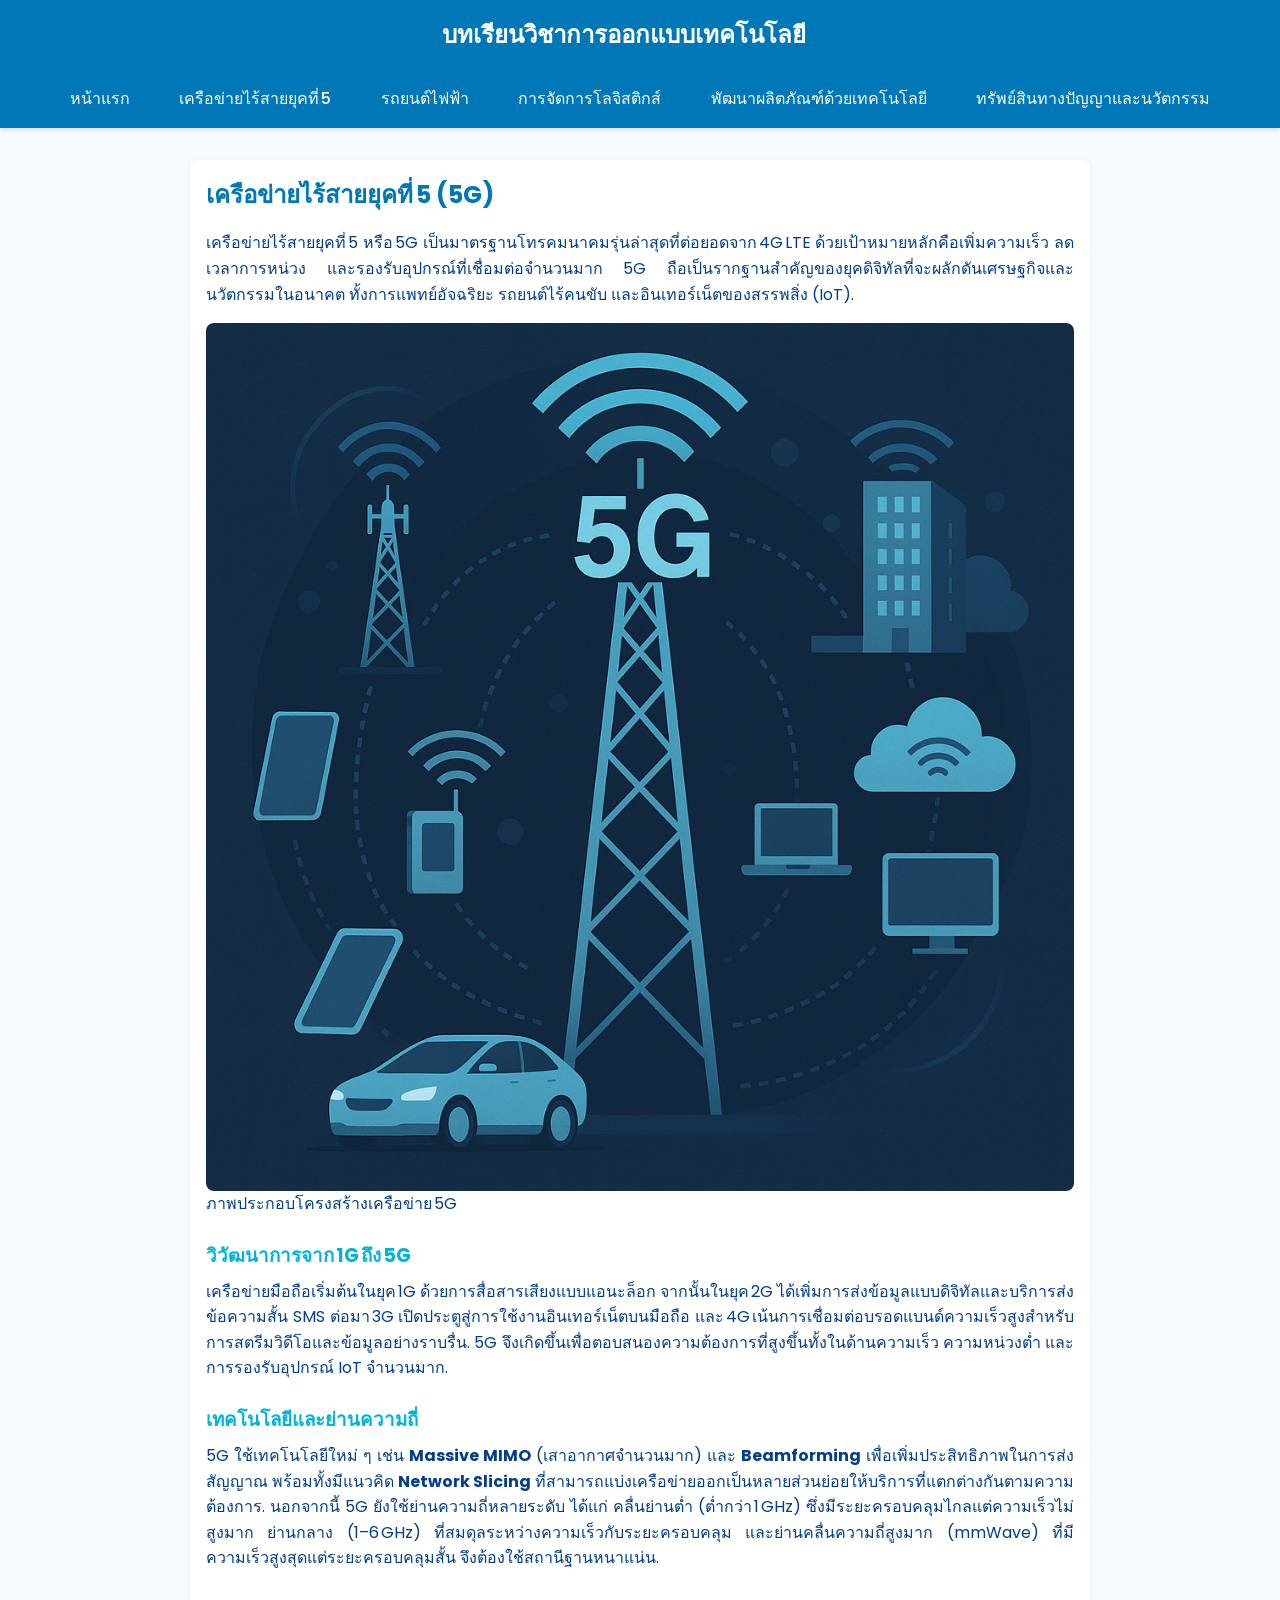
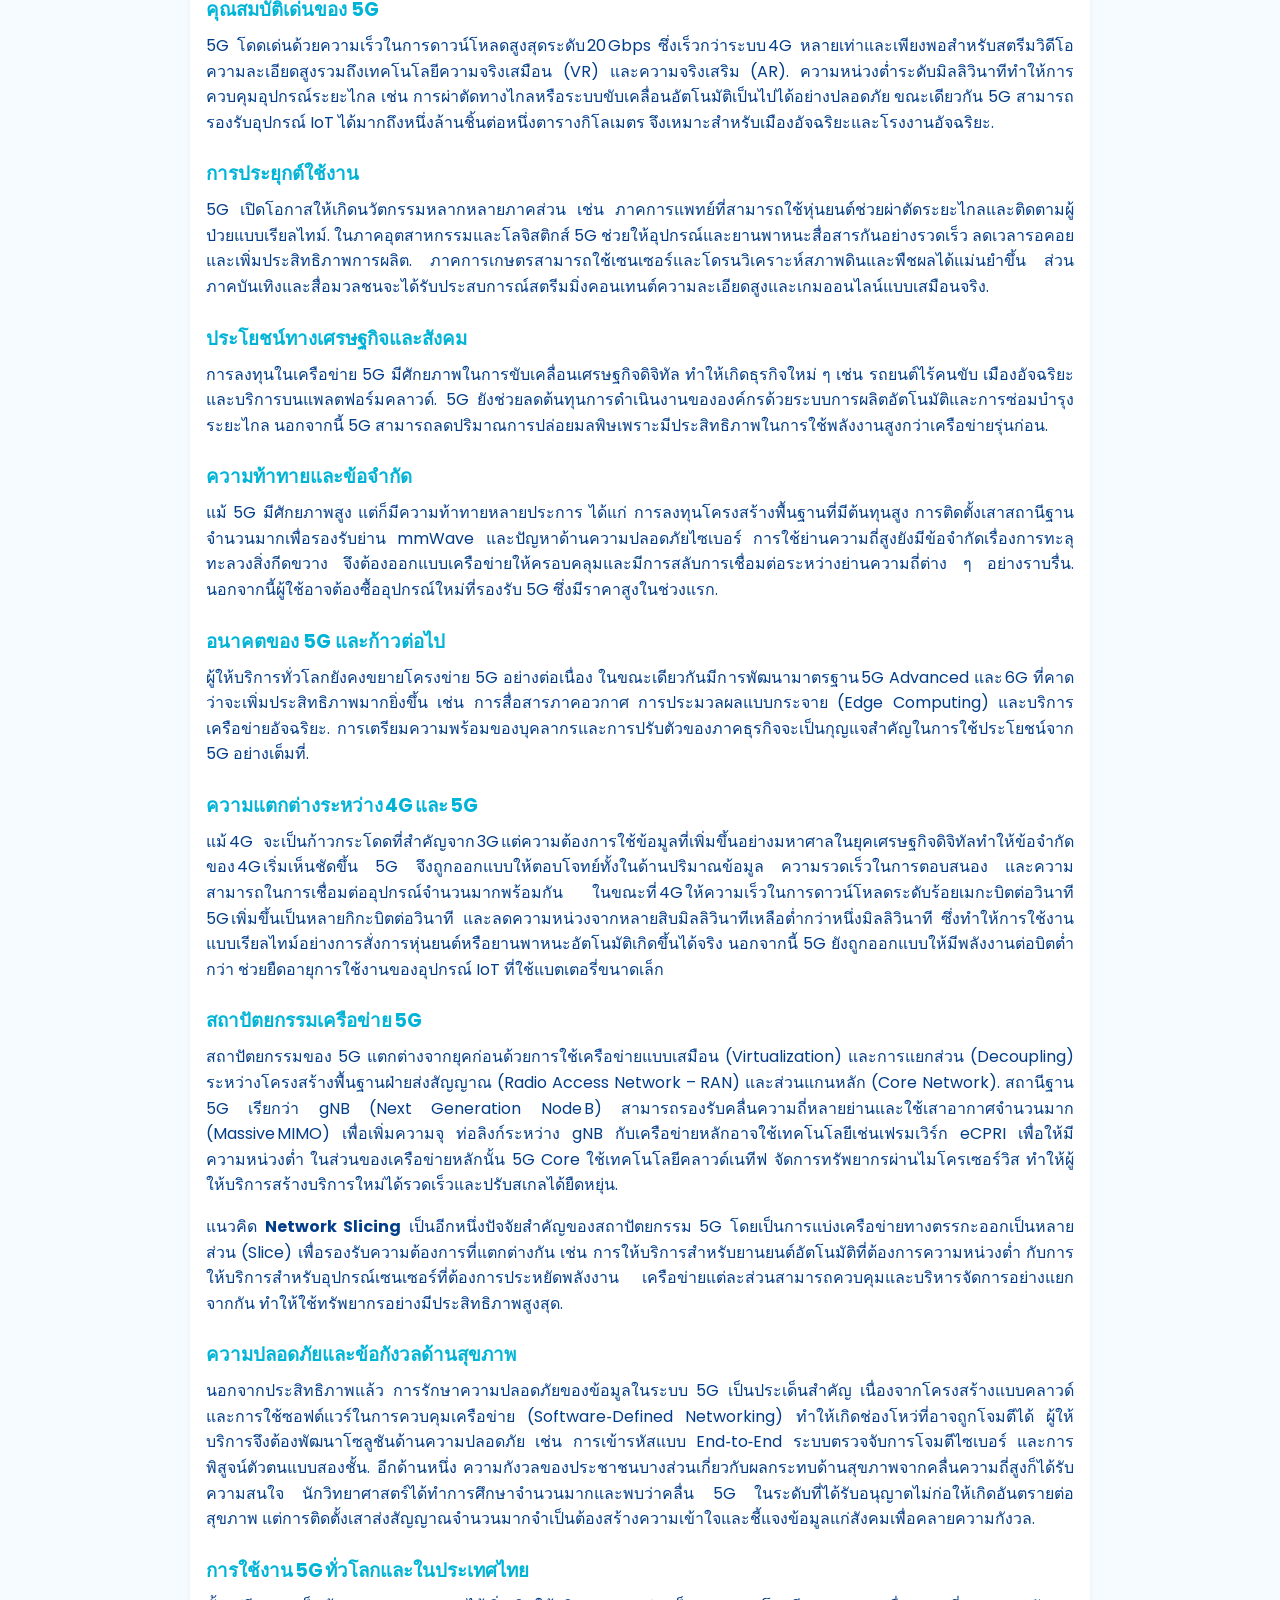
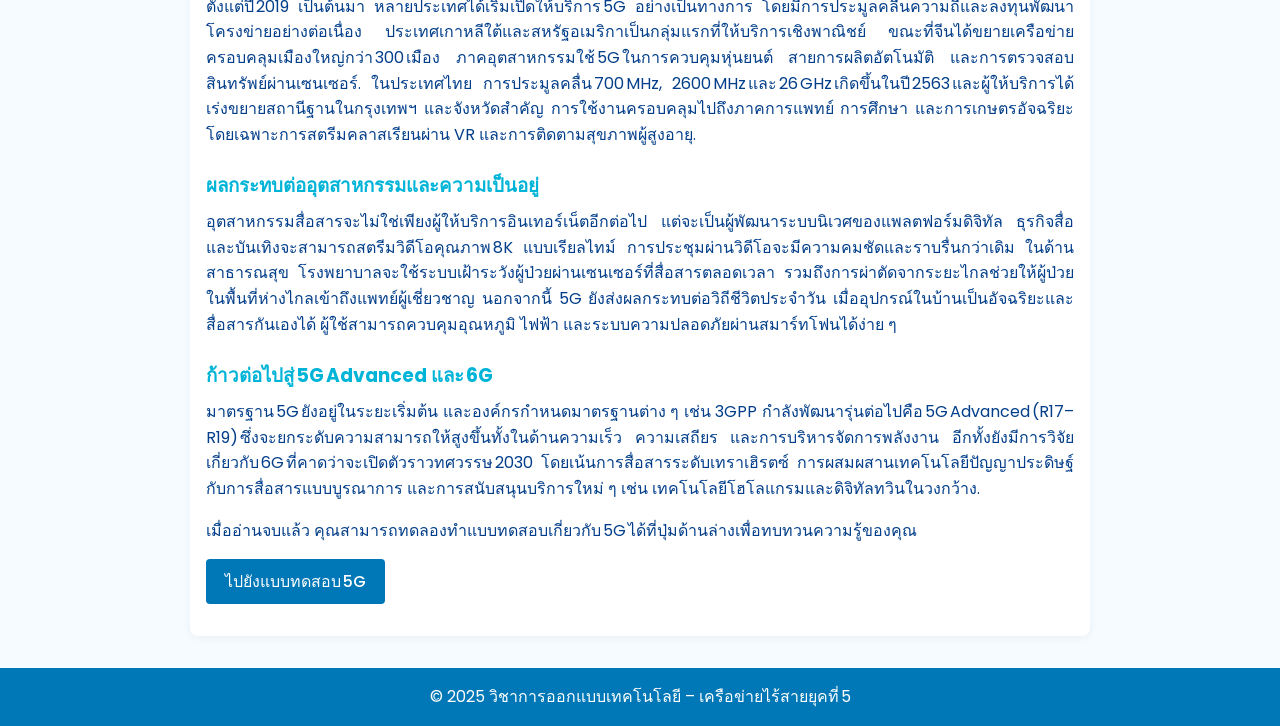
==== commit cef7c5c4: "Update 5g.html" ====
--- a/5g.html
+++ b/5g.html
@@ -3,9 +3,8 @@
 <head>
   <meta charset="UTF-8">
   <meta name="viewport" content="width=device-width, initial-scale=1.0">
-  <title>แบบทดสอบ 5G</title>
+  <title>เครือข่ายไร้สายยุคที่ 5 (5G)</title>
   <link rel="stylesheet" href="css/style.css">
-  <script src="js/script.js"></script>
 </head>
 <body>
   <header>
@@ -22,100 +21,63 @@
     </nav>
   </header>
 
+  <div class="container">
+    <h2>เครือข่ายไร้สายยุคที่ 5 (5G)</h2>
 
-  <div id="quiz-selector" class="quiz-selector">
-  <h2>เลือกประเภทแบบทดสอบ</h2>
-  <p>โปรดเลือกว่าต้องการทำแบบทดสอบก่อนเรียนหรือหลังเรียน</p>
-  <button onclick="showQuiz('pre-test')">แบบทดสอบก่อนเรียน</button>
-  <button onclick="showQuiz('post-test')">แบบทดสอบหลังเรียน</button>
-</div>
+    <p>เครือข่ายไร้สายยุคที่ 5 หรือ 5G เป็นมาตรฐานโทรคมนาคมรุ่นล่าสุดที่ต่อยอดจาก 4G LTE ด้วยเป้าหมายหลักคือเพิ่มความเร็ว ลดเวลาการหน่วง และรองรับอุปกรณ์ที่เชื่อมต่อจำนวนมาก 5G ถือเป็นรากฐานสำคัญของยุคดิจิทัลที่จะผลักดันเศรษฐกิจและนวัตกรรมในอนาคต ทั้งการแพทย์อัจฉริยะ รถยนต์ไร้คนขับ และอินเทอร์เน็ตของสรรพสิ่ง (IoT).</p>
 
-  <div class="container">
-    <h2>แบบทดสอบเกี่ยวกับเครือข่ายไร้สายยุคที่ 5 (5G)</h2>
+    <figure>
+      <img src="images/5g_detail.png" alt="ภาพแสดงโครงสร้างเครือข่าย 5G">
+      <figcaption>ภาพประกอบโครงสร้างเครือข่าย 5G</figcaption>
+    </figure>
 
-    <p>ทดสอบความรู้ของคุณเกี่ยวกับ 5G ด้วยแบบทดสอบก่อนเรียนและหลังเรียนต่อไปนี้ เลือกคำตอบที่ถูกต้องที่สุดสำหรับแต่ละคำถามแล้วคลิกปุ่มส่งคำตอบเพื่อดูคะแนนของคุณ</p>
+    <h3>วิวัฒนาการจาก 1G ถึง 5G</h3>
+    <p>เครือข่ายมือถือเริ่มต้นในยุค 1G ด้วยการสื่อสารเสียงแบบแอนะล็อก จากนั้นในยุค 2G ได้เพิ่มการส่งข้อมูลแบบดิจิทัลและบริการส่งข้อความสั้น SMS ต่อมา 3G เปิดประตูสู่การใช้งานอินเทอร์เน็ตบนมือถือ และ 4G เน้นการเชื่อมต่อบรอดแบนด์ความเร็วสูงสำหรับการสตรีมวิดีโอและข้อมูลอย่างราบรื่น. 5G จึงเกิดขึ้นเพื่อตอบสนองความต้องการที่สูงขึ้นทั้งในด้านความเร็ว ความหน่วงต่ำ และการรองรับอุปกรณ์ IoT จำนวนมาก.</p>
 
-    <!-- Pre-test -->
-    <section id="pre-test" class="quiz-section" style="display:none;">
-      <h3>แบบทดสอบก่อนเรียน</h3>
-      <form id="preQuiz">
-        <div class="question">
-          <p>1. ข้อใดคือเครือข่ายที่เริ่มให้บริการส่งข้อความ SMS?</p>
-          <label><input type="radio" name="q1" value="1G"> 1G</label>
-          <label><input type="radio" name="q1" value="2G"> 2G</label>
-          <label><input type="radio" name="q1" value="3G"> 3G</label>
-          <label><input type="radio" name="q1" value="4G"> 4G</label>
-        </div>
-        <div class="question">
-          <p>2. ข้อใดเป็นคุณสมบัติหลักของ 5G?</p>
-          <label><input type="radio" name="q2" value="high-latency"> ความหน่วงสูง</label>
-          <label><input type="radio" name="q2" value="slower"> ช้ากว่า 4G</label>
-          <label><input type="radio" name="q2" value="few-devices"> รองรับอุปกรณ์จำนวนน้อย</label>
-          <label><input type="radio" name="q2" value="speed-low-latency"> ความเร็วสูงและความหน่วงต่ำ</label>
-        </div>
-        <div class="question">
-          <p>3. เครือข่าย 5G สามารถรองรับอุปกรณ์ได้ถึงกี่เครื่องต่อหนึ่งตารางกิโลเมตร?</p>
-          <label><input type="radio" name="q3" value="1k"> 1,000</label>
-          <label><input type="radio" name="q3" value="10k"> 10,000</label>
-          <label><input type="radio" name="q3" value="1M"> 1&nbsp;ล้าน</label>
-          <label><input type="radio" name="q3" value="10M"> 10&nbsp;ล้าน</label>
-        </div>
-        <button type="button" onclick="gradeQuiz('preQuiz', ['2G','speed-low-latency','1M'])">ส่งคำตอบ</button>
-      </form>
-    </section>
+    <h3>เทคโนโลยีและย่านความถี่</h3>
+    <p>5G ใช้เทคโนโลยีใหม่ ๆ เช่น <strong>Massive MIMO</strong> (เสาอากาศจำนวนมาก) และ <strong>Beamforming</strong> เพื่อเพิ่มประสิทธิภาพในการส่งสัญญาณ พร้อมทั้งมีแนวคิด <strong>Network Slicing</strong> ที่สามารถแบ่งเครือข่ายออกเป็นหลายส่วนย่อยให้บริการที่แตกต่างกันตามความต้องการ. นอกจากนี้ 5G ยังใช้ย่านความถี่หลายระดับ ได้แก่ คลื่นย่านต่ำ (ต่ำกว่า 1 GHz) ซึ่งมีระยะครอบคลุมไกลแต่ความเร็วไม่สูงมาก ย่านกลาง (1–6 GHz) ที่สมดุลระหว่างความเร็วกับระยะครอบคลุม และย่านคลื่นความถี่สูงมาก (mmWave) ที่มีความเร็วสูงสุดแต่ระยะครอบคลุมสั้น จึงต้องใช้สถานีฐานหนาแน่น.</p>
 
-    <!-- Post-test -->
-    <section id="post-test" class="quiz-section" style="display:none;">
-      <h3>แบบทดสอบหลังเรียน</h3>
-      <form id="postQuiz">
-        <div class="question">
-          <p>1. 5G มีประโยชน์ต่อภาคใดบ้าง?</p>
-          <label><input type="radio" name="q1" value="finance"> การเงิน</label>
-          <label><input type="radio" name="q1" value="industry"> อุตสาหกรรมและการผลิต</label>
-          <label><input type="radio" name="q1" value="agriculture"> การเกษตร</label>
-          <label><input type="radio" name="q1" value="all-sectors"> ทั้งหมดที่กล่าวมา</label>
-        </div>
-        <div class="question">
-          <p>2. คุณสมบัติใดช่วยให้แพทย์ผ่าตัดจากระยะไกลผ่านเครือข่าย 5G ได้?</p>
-          <label><input type="radio" name="q2" value="high-speed"> ความเร็วสูง</label>
-          <label><input type="radio" name="q2" value="low-latency"> ความหน่วงต่ำ</label>
-          <label><input type="radio" name="q2" value="few-devices"> รองรับอุปกรณ์น้อย</label>
-          <label><input type="radio" name="q2" value="high-energy"> บริโภคพลังงานสูง</label>
-        </div>
-        <div class="question">
-          <p>3. ความเร็วในการรับส่งข้อมูลของ 5G สูงสุดประมาณเท่าใด?</p>
-          <label><input type="radio" name="q3" value="20Kbps"> 20&nbsp;กิโลบิตต่อวินาที</label>
-          <label><input type="radio" name="q3" value="20Mbps"> 20&nbsp;เมกะบิตต่อวินาที</label>
-          <label><input type="radio" name="q3" value="20Gbps"> 20&nbsp;กิกะบิตต่อวินาที</label>
-          <label><input type="radio" name="q3" value="200Gbps"> 200&nbsp;กิกะบิตต่อวินาที</label>
-        </div>
-        <button type="button" onclick="gradeQuiz('postQuiz', ['all-sectors','low-latency','20Gbps'])">ส่งคำตอบ</button>
-      </form>
-    </section>
-  </div>
+    <h3>คุณสมบัติเด่นของ 5G</h3>
+    <p>5G โดดเด่นด้วยความเร็วในการดาวน์โหลดสูงสุดระดับ 20 Gbps ซึ่งเร็วกว่าระบบ 4G หลายเท่าและเพียงพอสำหรับสตรีมวิดีโอความละเอียดสูงรวมถึงเทคโนโลยีความจริงเสมือน (VR) และความจริงเสริม (AR). ความหน่วงต่ำระดับมิลลิวินาทีทำให้การควบคุมอุปกรณ์ระยะไกล เช่น การผ่าตัดทางไกลหรือระบบขับเคลื่อนอัตโนมัติเป็นไปได้อย่างปลอดภัย ขณะเดียวกัน 5G สามารถรองรับอุปกรณ์ IoT ได้มากถึงหนึ่งล้านชิ้นต่อหนึ่งตารางกิโลเมตร จึงเหมาะสำหรับเมืองอัจฉริยะและโรงงานอัจฉริยะ.</p>
 
-  <!-- Modal -->
-  <div id="modal-overlay" class="modal-overlay">
-    <div id="modal" class="modal">
-      <h4>ผลการทดสอบ</h4>
-      <p></p>
-      <button onclick="hideModal()">ปิด</button>
-    </div>
+    <h3>การประยุกต์ใช้งาน</h3>
+    <p>5G เปิดโอกาสให้เกิดนวัตกรรมหลากหลายภาคส่วน เช่น ภาคการแพทย์ที่สามารถใช้หุ่นยนต์ช่วยผ่าตัดระยะไกลและติดตามผู้ป่วยแบบเรียลไทม์. ในภาคอุตสาหกรรมและโลจิสติกส์ 5G ช่วยให้อุปกรณ์และยานพาหนะสื่อสารกันอย่างรวดเร็ว ลดเวลารอคอยและเพิ่มประสิทธิภาพการผลิต. ภาคการเกษตรสามารถใช้เซนเซอร์และโดรนวิเคราะห์สภาพดินและพืชผลได้แม่นยำขึ้น ส่วนภาคบันเทิงและสื่อมวลชนจะได้รับประสบการณ์สตรีมมิ่งคอนเทนต์ความละเอียดสูงและเกมออนไลน์แบบเสมือนจริง.</p>
+
+    <h3>ประโยชน์ทางเศรษฐกิจและสังคม</h3>
+    <p>การลงทุนในเครือข่าย 5G มีศักยภาพในการขับเคลื่อนเศรษฐกิจดิจิทัล ทำให้เกิดธุรกิจใหม่ ๆ เช่น รถยนต์ไร้คนขับ เมืองอัจฉริยะ และบริการบนแพลตฟอร์มคลาวด์. 5G ยังช่วยลดต้นทุนการดำเนินงานขององค์กรด้วยระบบการผลิตอัตโนมัติและการซ่อมบำรุงระยะไกล นอกจากนี้ 5G สามารถลดปริมาณการปล่อยมลพิษเพราะมีประสิทธิภาพในการใช้พลังงานสูงกว่าเครือข่ายรุ่นก่อน.</p>
+
+    <h3>ความท้าทายและข้อจำกัด</h3>
+    <p>แม้ 5G มีศักยภาพสูง แต่ก็มีความท้าทายหลายประการ ได้แก่ การลงทุนโครงสร้างพื้นฐานที่มีต้นทุนสูง การติดตั้งเสาสถานีฐานจำนวนมากเพื่อรองรับย่าน mmWave และปัญหาด้านความปลอดภัยไซเบอร์ การใช้ย่านความถี่สูงยังมีข้อจำกัดเรื่องการทะลุทะลวงสิ่งกีดขวาง จึงต้องออกแบบเครือข่ายให้ครอบคลุมและมีการสลับการเชื่อมต่อระหว่างย่านความถี่ต่าง ๆ อย่างราบรื่น. นอกจากนี้ผู้ใช้อาจต้องซื้ออุปกรณ์ใหม่ที่รองรับ 5G ซึ่งมีราคาสูงในช่วงแรก.</p>
+
+    <h3>อนาคตของ 5G และก้าวต่อไป</h3>
+    <p>ผู้ให้บริการทั่วโลกยังคงขยายโครงข่าย 5G อย่างต่อเนื่อง ในขณะเดียวกันมีการพัฒนามาตรฐาน 5G&nbsp;Advanced และ 6G ที่คาดว่าจะเพิ่มประสิทธิภาพมากยิ่งขึ้น เช่น การสื่อสารภาคอวกาศ การประมวลผลแบบกระจาย (Edge Computing) และบริการเครือข่ายอัจฉริยะ. การเตรียมความพร้อมของบุคลากรและการปรับตัวของภาคธุรกิจจะเป็นกุญแจสำคัญในการใช้ประโยชน์จาก 5G อย่างเต็มที่.</p>
+
+    <!-- เพิ่มเนื้อหาเชิงลึกเกี่ยวกับเครือข่าย 5G -->
+    <h3>ความแตกต่างระหว่าง 4G และ 5G</h3>
+    <p>แม้ 4G จะเป็นก้าวกระโดดที่สำคัญจาก 3G แต่ความต้องการใช้ข้อมูลที่เพิ่มขึ้นอย่างมหาศาลในยุคเศรษฐกิจดิจิทัลทำให้ข้อจำกัดของ 4G เริ่มเห็นชัดขึ้น 5G จึงถูกออกแบบให้ตอบโจทย์ทั้งในด้านปริมาณข้อมูล ความรวดเร็วในการตอบสนอง และความสามารถในการเชื่อมต่ออุปกรณ์จำนวนมากพร้อมกัน ในขณะที่ 4G ให้ความเร็วในการดาวน์โหลดระดับร้อยเมกะบิตต่อวินาที 5G เพิ่มขึ้นเป็นหลายกิกะบิตต่อวินาที และลดความหน่วงจากหลายสิบมิลลิวินาทีเหลือต่ำกว่าหนึ่งมิลลิวินาที ซึ่งทำให้การใช้งานแบบเรียลไทม์อย่างการสั่งการหุ่นยนต์หรือยานพาหนะอัตโนมัติเกิดขึ้นได้จริง นอกจากนี้ 5G ยังถูกออกแบบให้มีพลังงานต่อบิตต่ำกว่า ช่วยยืดอายุการใช้งานของอุปกรณ์ IoT ที่ใช้แบตเตอรี่ขนาดเล็ก</p>
+
+    <h3>สถาปัตยกรรมเครือข่าย 5G</h3>
+    <p>สถาปัตยกรรมของ 5G แตกต่างจากยุคก่อนด้วยการใช้เครือข่ายแบบเสมือน (Virtualization) และการแยกส่วน (Decoupling) ระหว่างโครงสร้างพื้นฐานฝ่ายส่งสัญญาณ (Radio Access Network – RAN) และส่วนแกนหลัก (Core Network). สถานีฐาน 5G เรียกว่า gNB (Next Generation Node B) สามารถรองรับคลื่นความถี่หลายย่านและใช้เสาอากาศจำนวนมาก (Massive MIMO) เพื่อเพิ่มความจุ ท่อลิงก์ระหว่าง gNB กับเครือข่ายหลักอาจใช้เทคโนโลยีเช่นเฟรมเวิร์ก eCPRI เพื่อให้มีความหน่วงต่ำ ในส่วนของเครือข่ายหลักนั้น 5G Core ใช้เทคโนโลยีคลาวด์เนทีฟ จัดการทรัพยากรผ่านไมโครเซอร์วิส ทำให้ผู้ให้บริการสร้างบริการใหม่ได้รวดเร็วและปรับสเกลได้ยืดหยุ่น.</p>
+    <p>แนวคิด <strong>Network Slicing</strong> เป็นอีกหนึ่งปัจจัยสำคัญของสถาปัตยกรรม 5G โดยเป็นการแบ่งเครือข่ายทางตรรกะออกเป็นหลายส่วน (Slice) เพื่อรองรับความต้องการที่แตกต่างกัน เช่น การให้บริการสำหรับยานยนต์อัตโนมัติที่ต้องการความหน่วงต่ำ กับการให้บริการสำหรับอุปกรณ์เซนเซอร์ที่ต้องการประหยัดพลังงาน เครือข่ายแต่ละส่วนสามารถควบคุมและบริหารจัดการอย่างแยกจากกัน ทำให้ใช้ทรัพยากรอย่างมีประสิทธิภาพสูงสุด.</p>
+
+    <h3>ความปลอดภัยและข้อกังวลด้านสุขภาพ</h3>
+    <p>นอกจากประสิทธิภาพแล้ว การรักษาความปลอดภัยของข้อมูลในระบบ 5G เป็นประเด็นสำคัญ เนื่องจากโครงสร้างแบบคลาวด์และการใช้ซอฟต์แวร์ในการควบคุมเครือข่าย (Software‑Defined Networking) ทำให้เกิดช่องโหว่ที่อาจถูกโจมตีได้ ผู้ให้บริการจึงต้องพัฒนาโซลูชันด้านความปลอดภัย เช่น การเข้ารหัสแบบ End‑to‑End ระบบตรวจจับการโจมตีไซเบอร์ และการพิสูจน์ตัวตนแบบสองชั้น. อีกด้านหนึ่ง ความกังวลของประชาชนบางส่วนเกี่ยวกับผลกระทบด้านสุขภาพจากคลื่นความถี่สูงก็ได้รับความสนใจ นักวิทยาศาสตร์ได้ทำการศึกษาจำนวนมากและพบว่าคลื่น 5G ในระดับที่ได้รับอนุญาตไม่ก่อให้เกิดอันตรายต่อสุขภาพ แต่การติดตั้งเสาส่งสัญญาณจำนวนมากจำเป็นต้องสร้างความเข้าใจและชี้แจงข้อมูลแก่สังคมเพื่อคลายความกังวล.</p>
+
+    <h3>การใช้งาน 5G ทั่วโลกและในประเทศไทย</h3>
+    <p>ตั้งแต่ปี 2019 เป็นต้นมา หลายประเทศได้เริ่มเปิดให้บริการ 5G อย่างเป็นทางการ โดยมีการประมูลคลื่นความถี่และลงทุนพัฒนาโครงข่ายอย่างต่อเนื่อง ประเทศเกาหลีใต้และสหรัฐอเมริกาเป็นกลุ่มแรกที่ให้บริการเชิงพาณิชย์ ขณะที่จีนได้ขยายเครือข่ายครอบคลุมเมืองใหญ่กว่า 300 เมือง ภาคอุตสาหกรรมใช้ 5G ในการควบคุมหุ่นยนต์ สายการผลิตอัตโนมัติ และการตรวจสอบสินทรัพย์ผ่านเซนเซอร์. ในประเทศไทย การประมูลคลื่น 700 MHz, 2600 MHz และ 26 GHz เกิดขึ้นในปี 2563 และผู้ให้บริการได้เร่งขยายสถานีฐานในกรุงเทพฯ และจังหวัดสำคัญ การใช้งานครอบคลุมไปถึงภาคการแพทย์ การศึกษา และการเกษตรอัจฉริยะ โดยเฉพาะการสตรีมคลาสเรียนผ่าน VR และการติดตามสุขภาพผู้สูงอายุ.</p>
+
+    <h3>ผลกระทบต่ออุตสาหกรรมและความเป็นอยู่</h3>
+    <p>อุตสาหกรรมสื่อสารจะไม่ใช่เพียงผู้ให้บริการอินเทอร์เน็ตอีกต่อไป แต่จะเป็นผู้พัฒนาระบบนิเวศของแพลตฟอร์มดิจิทัล ธุรกิจสื่อและบันเทิงจะสามารถสตรีมวิดีโอคุณภาพ 8K แบบเรียลไทม์ การประชุมผ่านวิดีโอจะมีความคมชัดและราบรื่นกว่าเดิม ในด้านสาธารณสุข โรงพยาบาลจะใช้ระบบเฝ้าระวังผู้ป่วยผ่านเซนเซอร์ที่สื่อสารตลอดเวลา รวมถึงการผ่าตัดจากระยะไกลช่วยให้ผู้ป่วยในพื้นที่ห่างไกลเข้าถึงแพทย์ผู้เชี่ยวชาญ นอกจากนี้ 5G ยังส่งผลกระทบต่อวิถีชีวิตประจำวัน เมื่ออุปกรณ์ในบ้านเป็นอัจฉริยะและสื่อสารกันเองได้ ผู้ใช้สามารถควบคุมอุณหภูมิ ไฟฟ้า และระบบความปลอดภัยผ่านสมาร์ทโฟนได้ง่าย ๆ</p>
+
+    <h3>ก้าวต่อไปสู่ 5G Advanced และ 6G</h3>
+    <p>มาตรฐาน 5G ยังอยู่ในระยะเริ่มต้น และองค์กรกำหนดมาตรฐานต่าง ๆ เช่น 3GPP กำลังพัฒนารุ่นต่อไปคือ 5G Advanced (R17–R19) ซึ่งจะยกระดับความสามารถให้สูงขึ้นทั้งในด้านความเร็ว ความเสถียร และการบริหารจัดการพลังงาน อีกทั้งยังมีการวิจัยเกี่ยวกับ 6G ที่คาดว่าจะเปิดตัวราวทศวรรษ 2030 โดยเน้นการสื่อสารระดับเทราเฮิรตซ์ การผสมผสานเทคโนโลยีปัญญาประดิษฐ์กับการสื่อสารแบบบูรณาการ และการสนับสนุนบริการใหม่ ๆ เช่น เทคโนโลยีโฮโลแกรมและดิจิทัลทวินในวงกว้าง.</p>
+
+    <p>เมื่ออ่านจบแล้ว คุณสามารถทดลองทำแบบทดสอบเกี่ยวกับ 5G ได้ที่ปุ่มด้านล่างเพื่อทบทวนความรู้ของคุณ</p>
+    <p><a href="5g_quiz.html" class="button-link">ไปยังแบบทดสอบ 5G</a></p>
   </div>
 
   <footer>
-    <p>&copy; 2025 วิชาการออกแบบเทคโนโลยี – แบบทดสอบ 5G</p>
+    <p>&copy; 2025 วิชาการออกแบบเทคโนโลยี – เครือข่ายไร้สายยุคที่ 5</p>
   </footer>
 </body>
-<script>
-function showQuiz(type) {
-  // ซ่อนหน้าตัวเลือก
-  document.getElementById('quiz-selector').style.display = 'none';
-  // แสดงแบบทดสอบที่เลือก
-  document.getElementById(type).style.display = 'block';
-  // เลื่อนไปด้านบน
-  window.scrollTo({ top: 0, behavior: 'smooth' });
-}
-</script>
-
 </html>
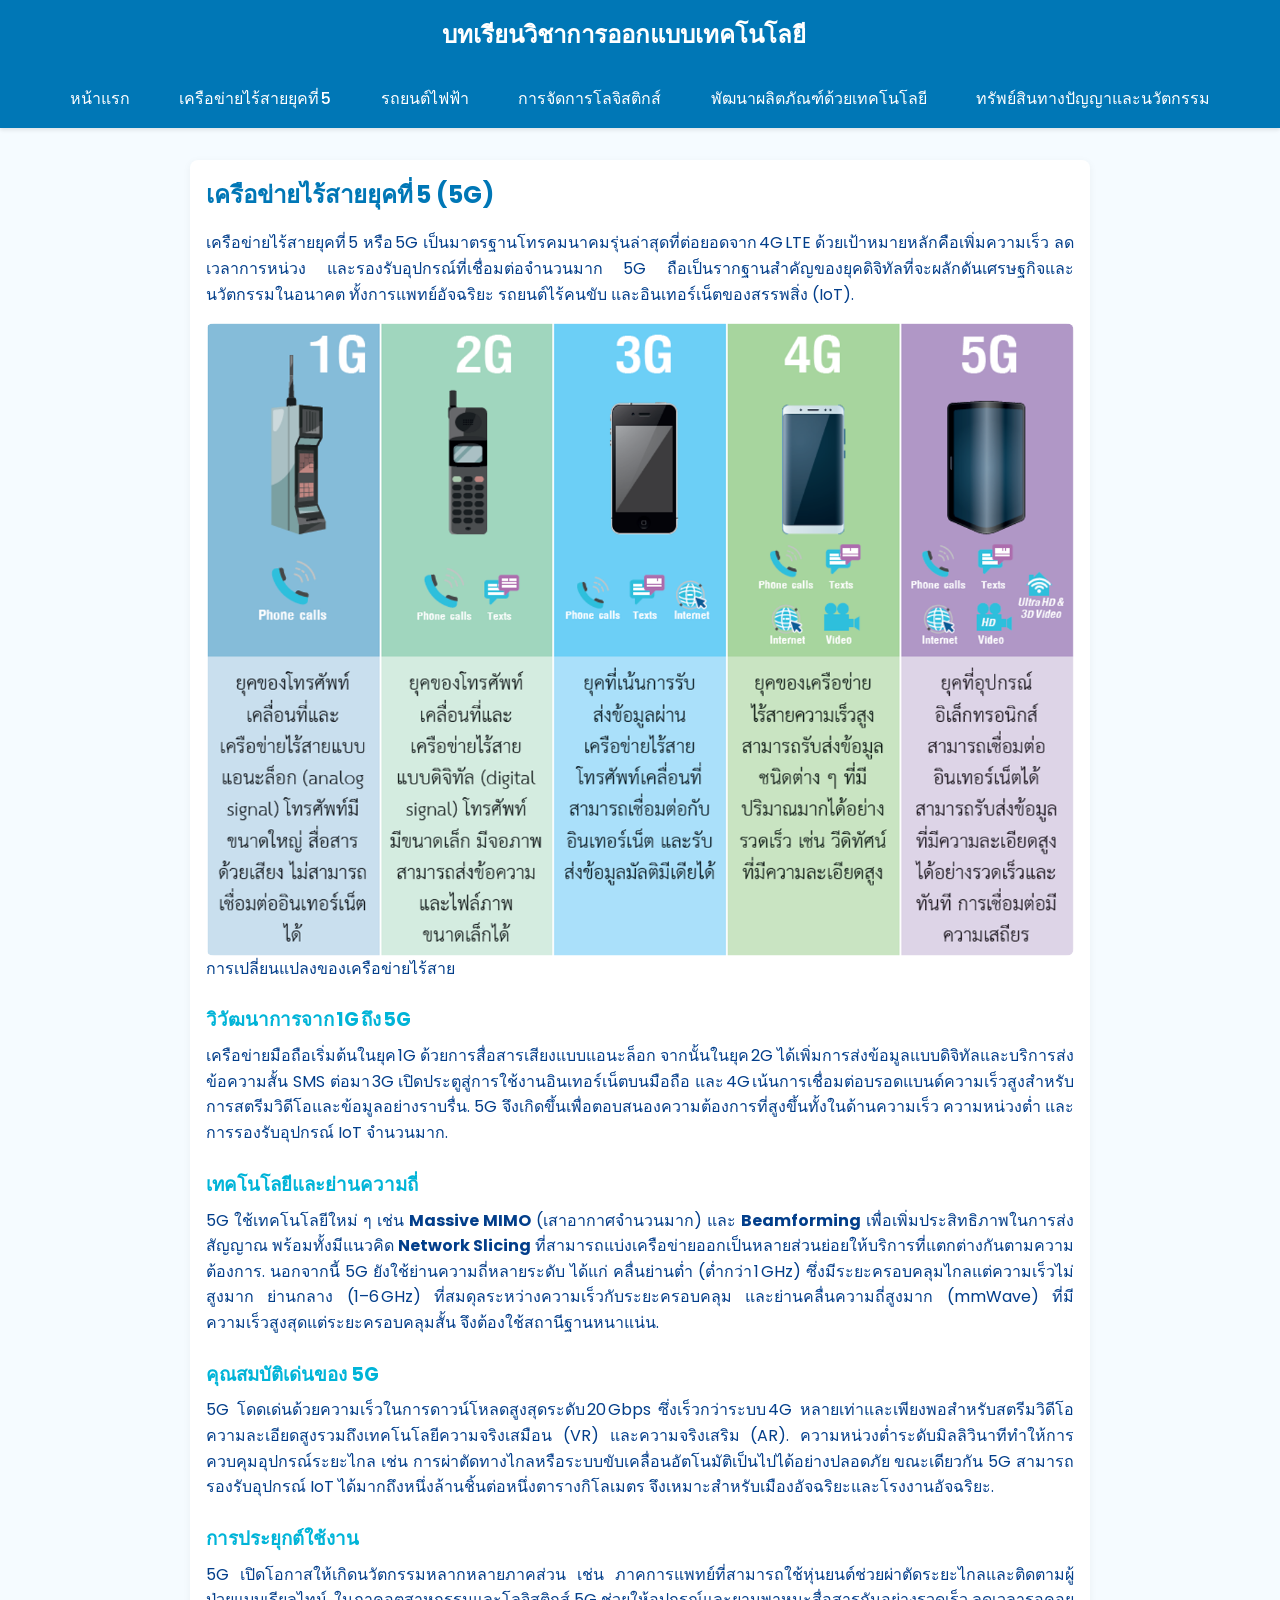
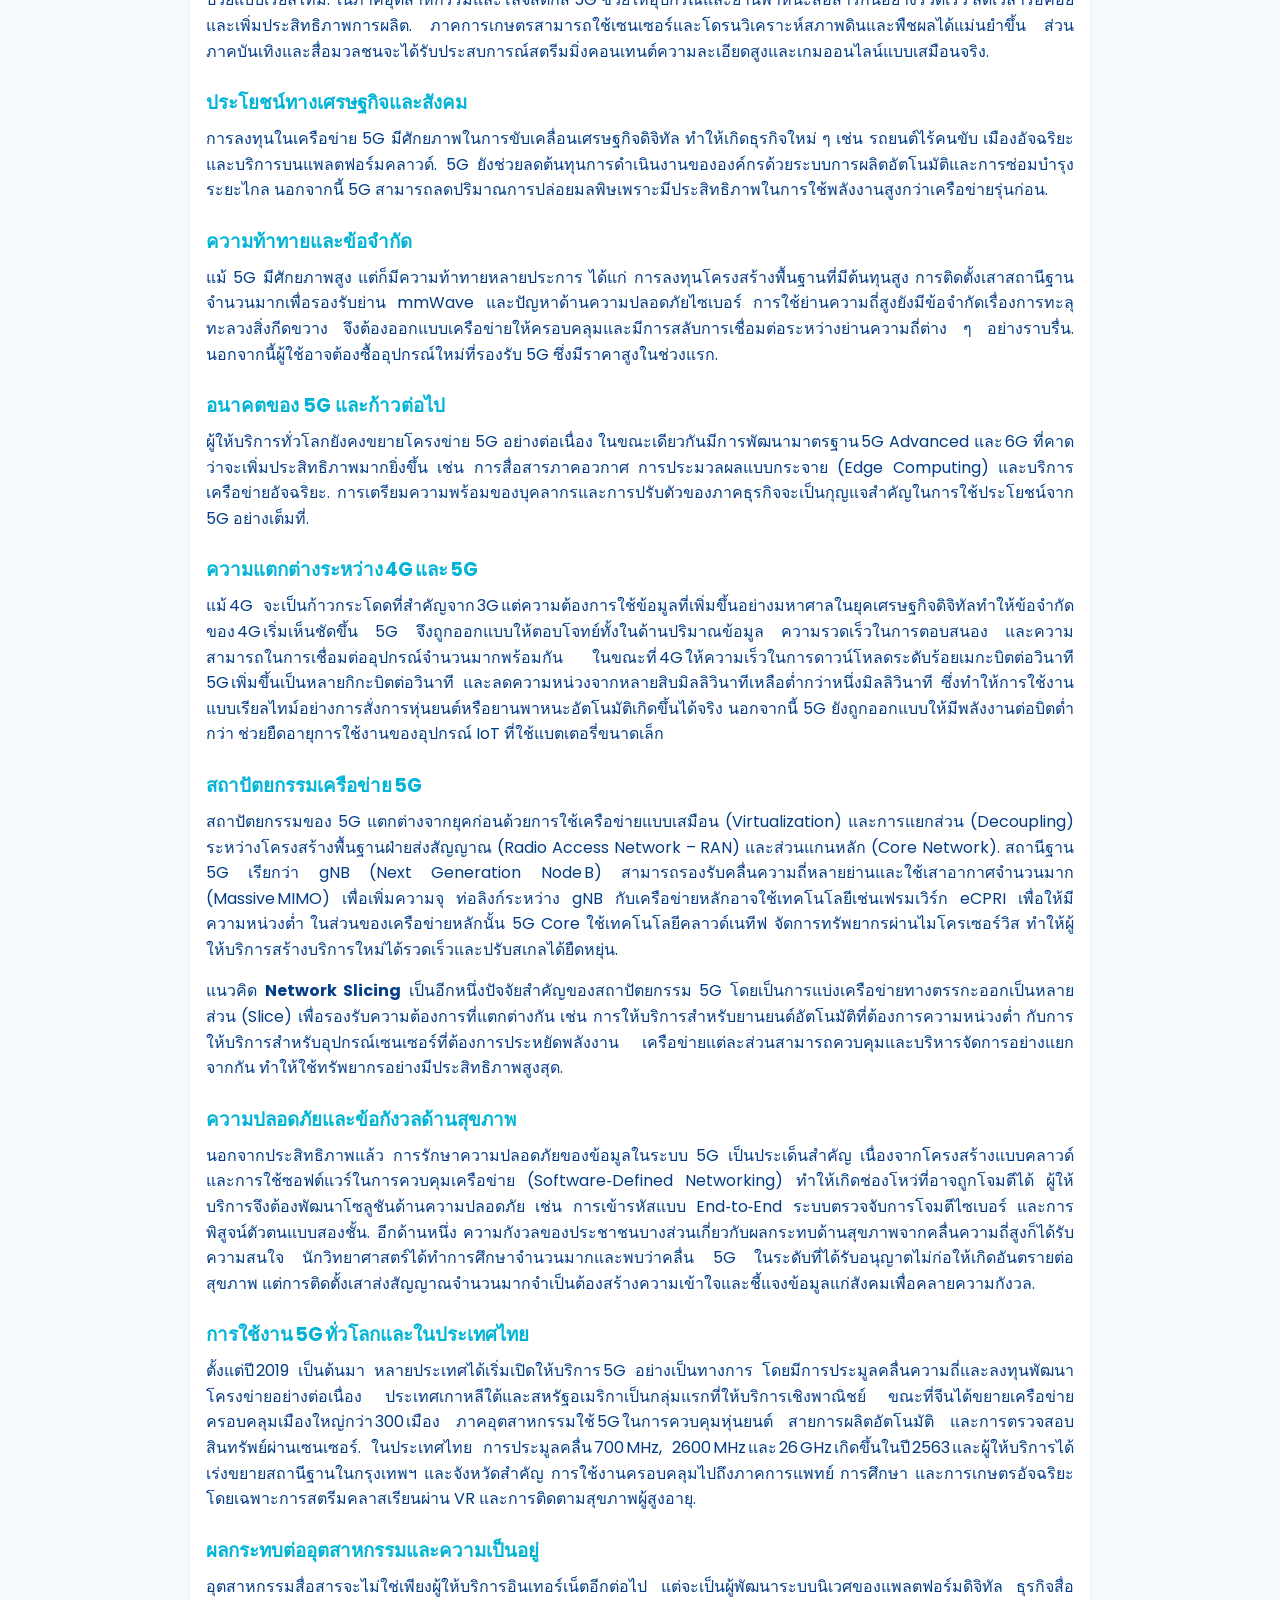
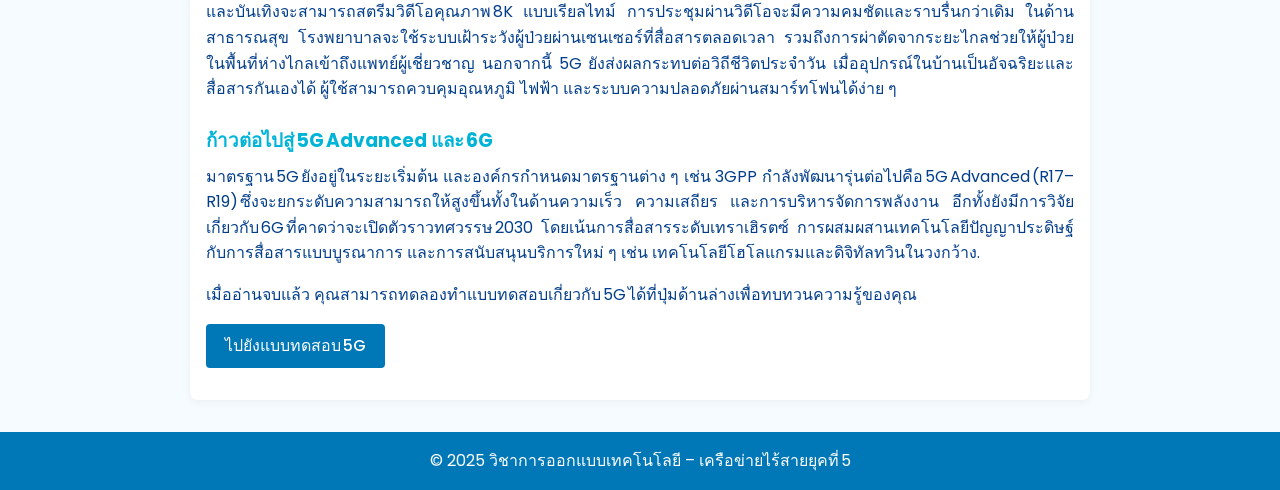
==== commit d6beced9: "Update 5g.html" ====
--- a/5g.html
+++ b/5g.html
@@ -27,8 +27,8 @@
     <p>เครือข่ายไร้สายยุคที่ 5 หรือ 5G เป็นมาตรฐานโทรคมนาคมรุ่นล่าสุดที่ต่อยอดจาก 4G LTE ด้วยเป้าหมายหลักคือเพิ่มความเร็ว ลดเวลาการหน่วง และรองรับอุปกรณ์ที่เชื่อมต่อจำนวนมาก 5G ถือเป็นรากฐานสำคัญของยุคดิจิทัลที่จะผลักดันเศรษฐกิจและนวัตกรรมในอนาคต ทั้งการแพทย์อัจฉริยะ รถยนต์ไร้คนขับ และอินเทอร์เน็ตของสรรพสิ่ง (IoT).</p>
 
     <figure>
-      <img src="images/5g_detail.png" alt="ภาพแสดงโครงสร้างเครือข่าย 5G">
-      <figcaption>ภาพประกอบโครงสร้างเครือข่าย 5G</figcaption>
+      <img src="images/Picture1.png" 
+      <figcaption>การเปลี่ยนแปลงของเครือข่ายไร้สาย</figcaption>
     </figure>
 
     <h3>วิวัฒนาการจาก 1G ถึง 5G</h3>
--- a/css/style.css
+++ b/css/style.css
@@ -30,7 +30,6 @@
   display: flex;
   flex-direction: column;
 }
-
 /* Navigation bar */
 header {
   background-color: #0077b6;
@@ -314,7 +313,6 @@
     margin-bottom: 0.5rem;
   }
 }
-
 /* ป้องกันรูปภาพล้นขอบ container */
 .container img {
   max-width: 100%;
@@ -323,3 +321,44 @@
   margin: 0 auto; /* จัดรูปให้อยู่ตรงกลาง */
   border-radius: 8px; /* (ถ้าต้องการมุมโค้งเหมือนการ์ด) */
 }
+.quiz-selector {
+  text-align: center;
+  padding: 2rem 1rem;
+}
+
+.quiz-selector button {
+  background-color: #0077b6;
+  color: white;
+  border: none;
+  border-radius: 6px;
+  padding: 0.8rem 1.5rem;
+  margin: 0.5rem;
+  font-size: 1rem;
+  cursor: pointer;
+  transition: background-color 0.2s ease, transform 0.2s ease;
+}
+
+.quiz-selector button:hover {
+  background-color: #00b4d8;
+  transform: translateY(-3px);
+}
+
+.question.correct {
+  background-color: #e7ffe7;
+  border-left: 4px solid #2ecc71;
+  padding: 0.5rem;
+  border-radius: 4px;
+}
+
+.question.incorrect {
+  background-color: #ffe7e7;
+  border-left: 4px solid #e74c3c;
+  padding: 0.5rem;
+  border-radius: 4px;
+}
+
+.feedback {
+  margin-top: 0.3rem;
+  font-weight: 500;
+}
+
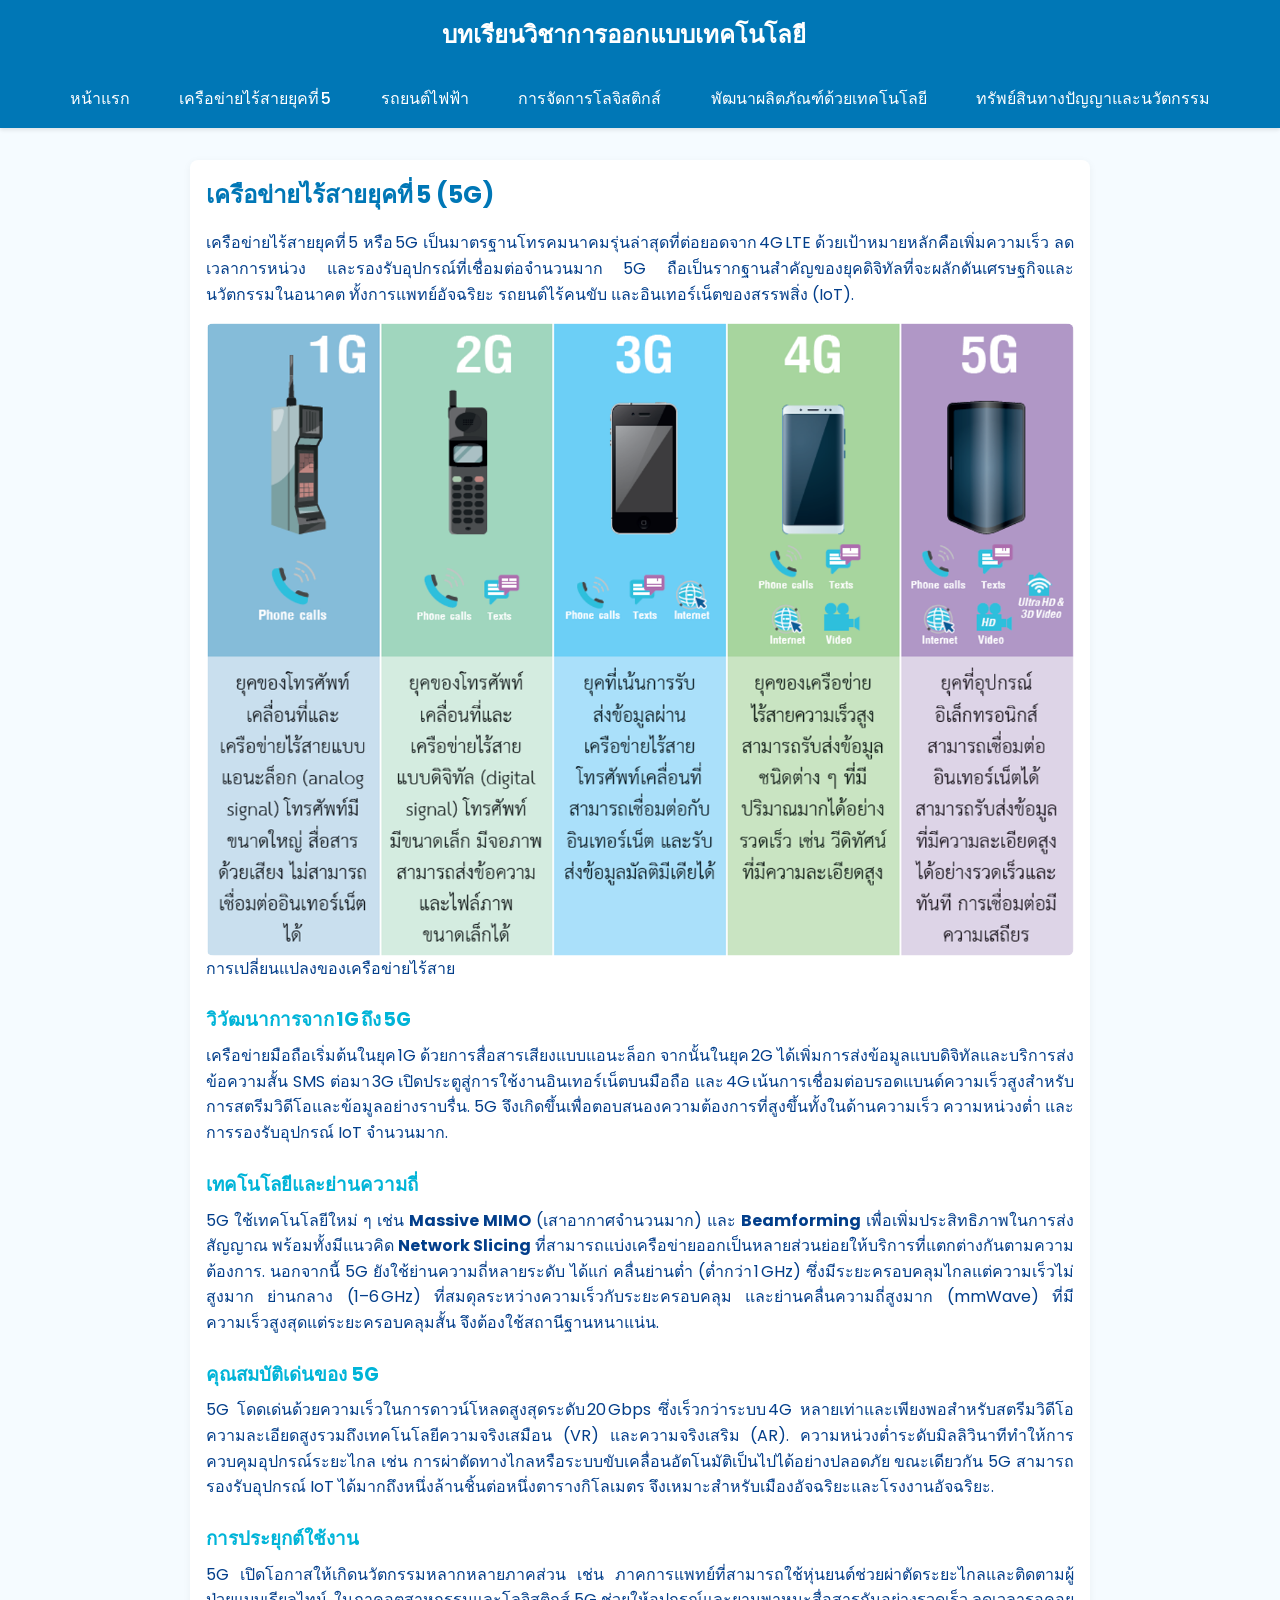
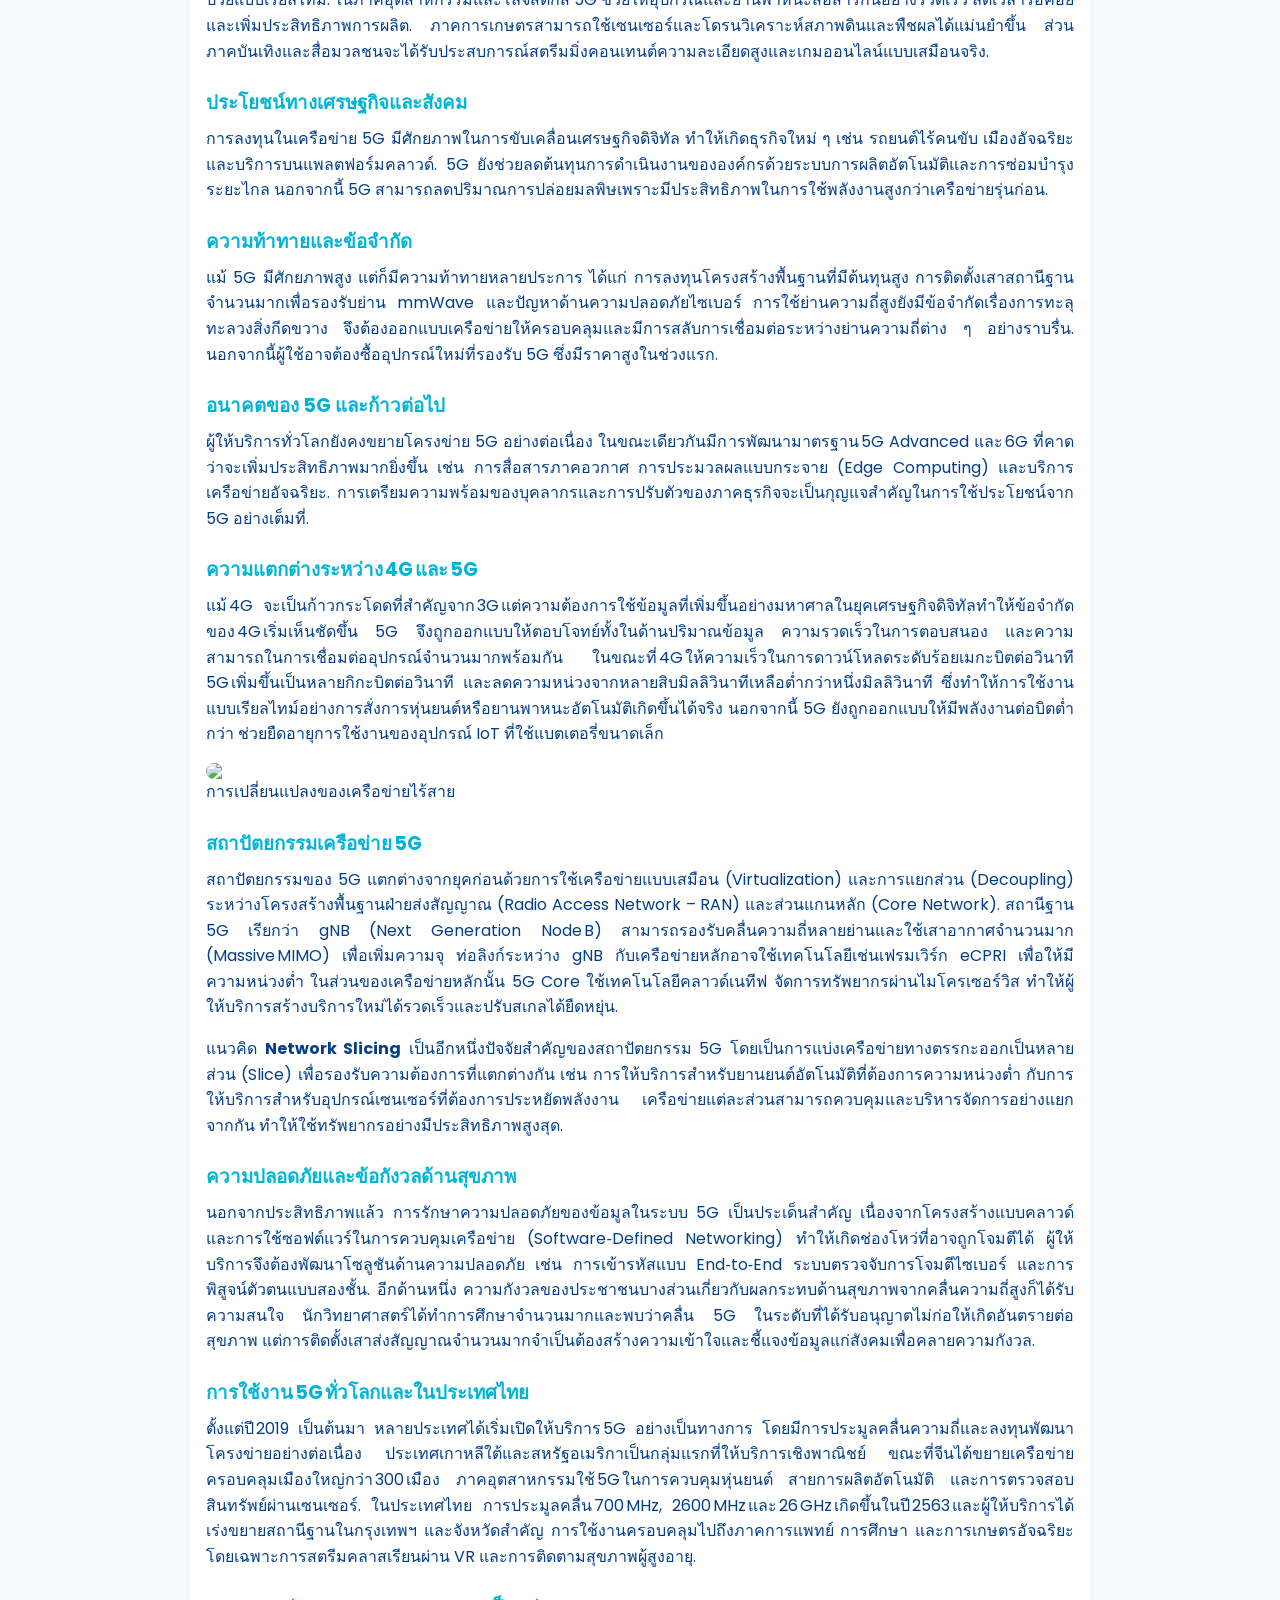
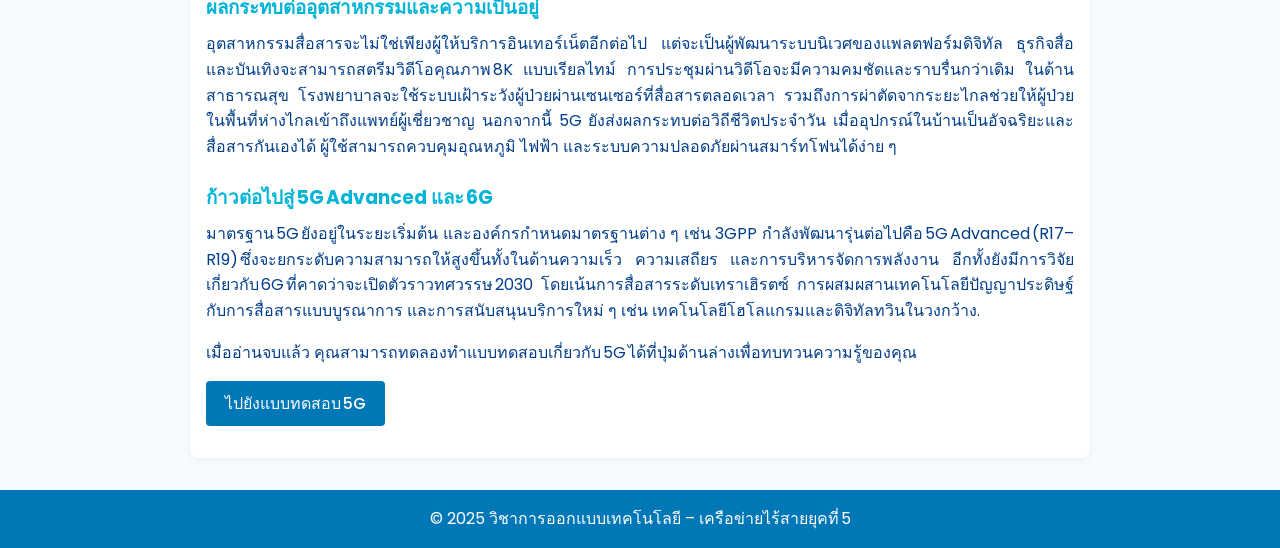
==== commit 79338a80: "Update 5g.html" ====
--- a/5g.html
+++ b/5g.html
@@ -55,7 +55,10 @@
     <!-- เพิ่มเนื้อหาเชิงลึกเกี่ยวกับเครือข่าย 5G -->
     <h3>ความแตกต่างระหว่าง 4G และ 5G</h3>
     <p>แม้ 4G จะเป็นก้าวกระโดดที่สำคัญจาก 3G แต่ความต้องการใช้ข้อมูลที่เพิ่มขึ้นอย่างมหาศาลในยุคเศรษฐกิจดิจิทัลทำให้ข้อจำกัดของ 4G เริ่มเห็นชัดขึ้น 5G จึงถูกออกแบบให้ตอบโจทย์ทั้งในด้านปริมาณข้อมูล ความรวดเร็วในการตอบสนอง และความสามารถในการเชื่อมต่ออุปกรณ์จำนวนมากพร้อมกัน ในขณะที่ 4G ให้ความเร็วในการดาวน์โหลดระดับร้อยเมกะบิตต่อวินาที 5G เพิ่มขึ้นเป็นหลายกิกะบิตต่อวินาที และลดความหน่วงจากหลายสิบมิลลิวินาทีเหลือต่ำกว่าหนึ่งมิลลิวินาที ซึ่งทำให้การใช้งานแบบเรียลไทม์อย่างการสั่งการหุ่นยนต์หรือยานพาหนะอัตโนมัติเกิดขึ้นได้จริง นอกจากนี้ 5G ยังถูกออกแบบให้มีพลังงานต่อบิตต่ำกว่า ช่วยยืดอายุการใช้งานของอุปกรณ์ IoT ที่ใช้แบตเตอรี่ขนาดเล็ก</p>
-
+<figure>
+      <img src="images/Picture2.png" 
+      <figcaption>การเปลี่ยนแปลงของเครือข่ายไร้สาย</figcaption>
+    </figure>
     <h3>สถาปัตยกรรมเครือข่าย 5G</h3>
     <p>สถาปัตยกรรมของ 5G แตกต่างจากยุคก่อนด้วยการใช้เครือข่ายแบบเสมือน (Virtualization) และการแยกส่วน (Decoupling) ระหว่างโครงสร้างพื้นฐานฝ่ายส่งสัญญาณ (Radio Access Network – RAN) และส่วนแกนหลัก (Core Network). สถานีฐาน 5G เรียกว่า gNB (Next Generation Node B) สามารถรองรับคลื่นความถี่หลายย่านและใช้เสาอากาศจำนวนมาก (Massive MIMO) เพื่อเพิ่มความจุ ท่อลิงก์ระหว่าง gNB กับเครือข่ายหลักอาจใช้เทคโนโลยีเช่นเฟรมเวิร์ก eCPRI เพื่อให้มีความหน่วงต่ำ ในส่วนของเครือข่ายหลักนั้น 5G Core ใช้เทคโนโลยีคลาวด์เนทีฟ จัดการทรัพยากรผ่านไมโครเซอร์วิส ทำให้ผู้ให้บริการสร้างบริการใหม่ได้รวดเร็วและปรับสเกลได้ยืดหยุ่น.</p>
     <p>แนวคิด <strong>Network Slicing</strong> เป็นอีกหนึ่งปัจจัยสำคัญของสถาปัตยกรรม 5G โดยเป็นการแบ่งเครือข่ายทางตรรกะออกเป็นหลายส่วน (Slice) เพื่อรองรับความต้องการที่แตกต่างกัน เช่น การให้บริการสำหรับยานยนต์อัตโนมัติที่ต้องการความหน่วงต่ำ กับการให้บริการสำหรับอุปกรณ์เซนเซอร์ที่ต้องการประหยัดพลังงาน เครือข่ายแต่ละส่วนสามารถควบคุมและบริหารจัดการอย่างแยกจากกัน ทำให้ใช้ทรัพยากรอย่างมีประสิทธิภาพสูงสุด.</p>
